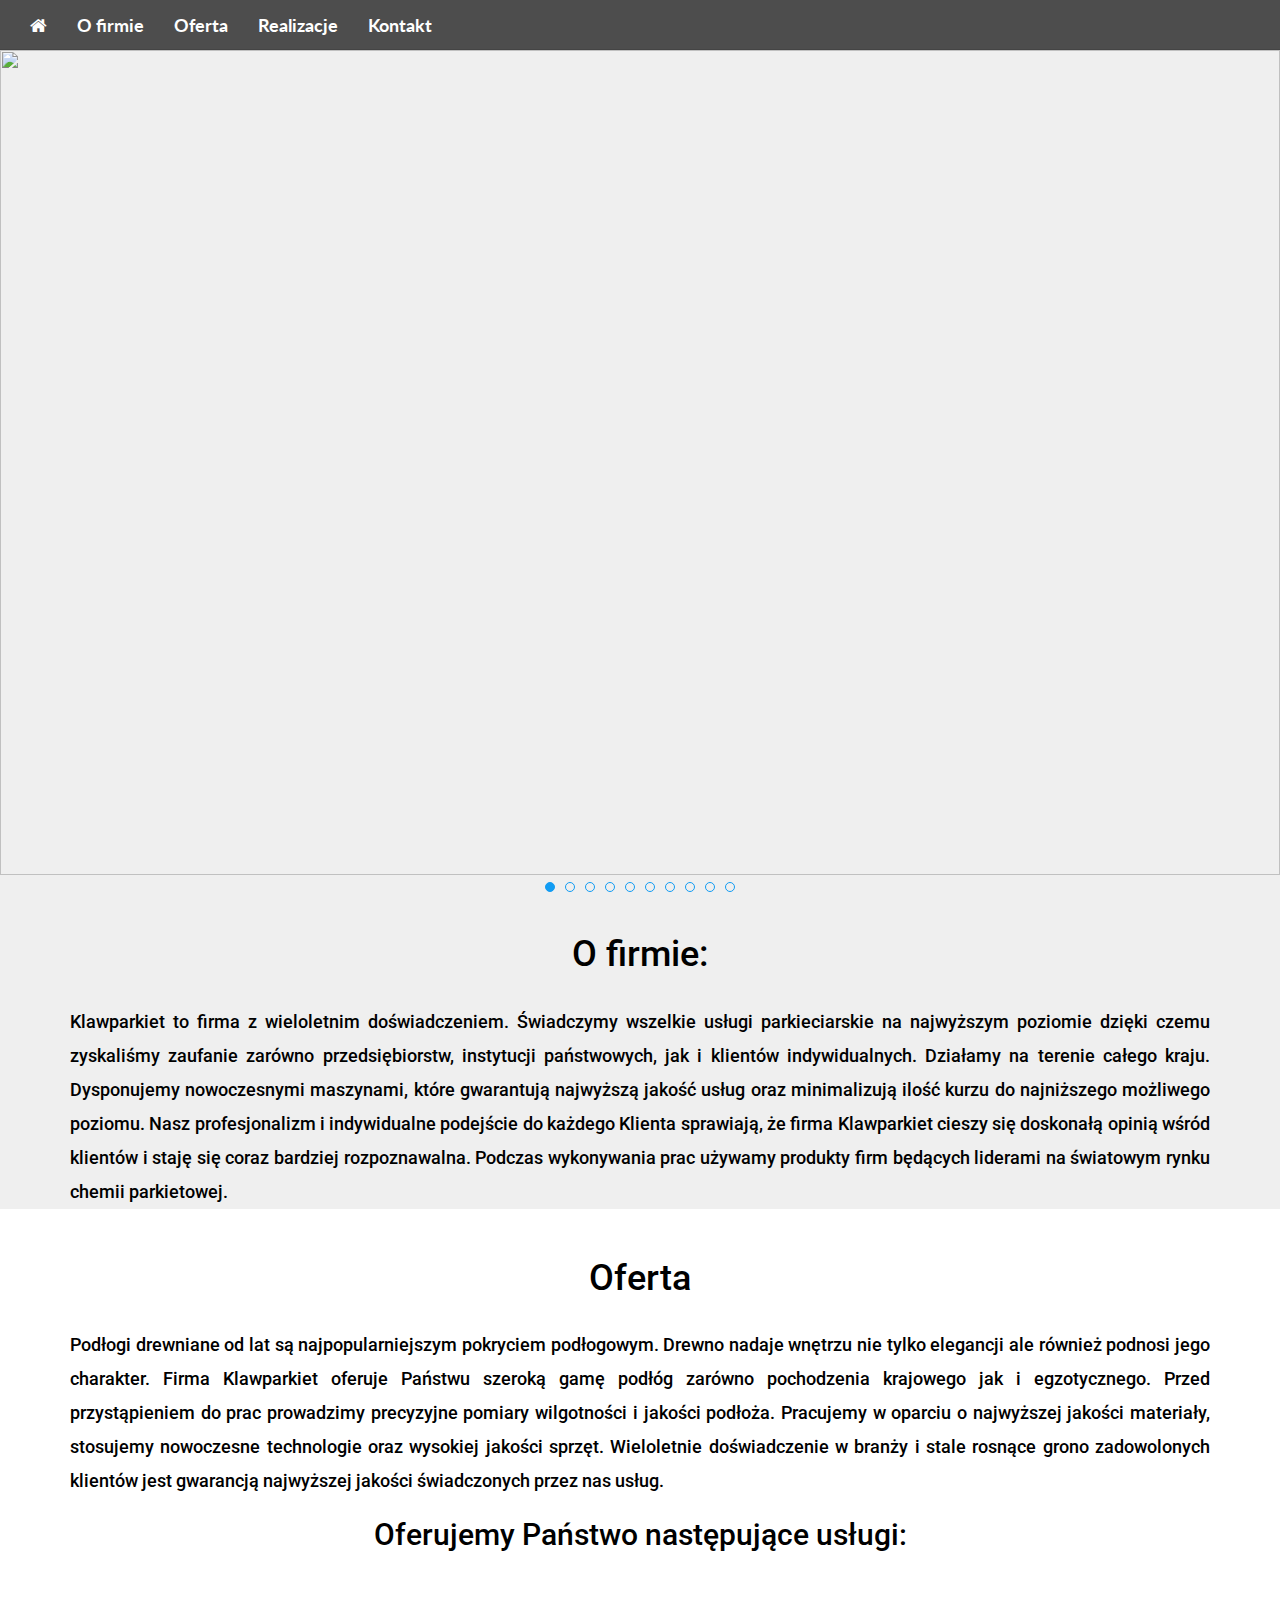
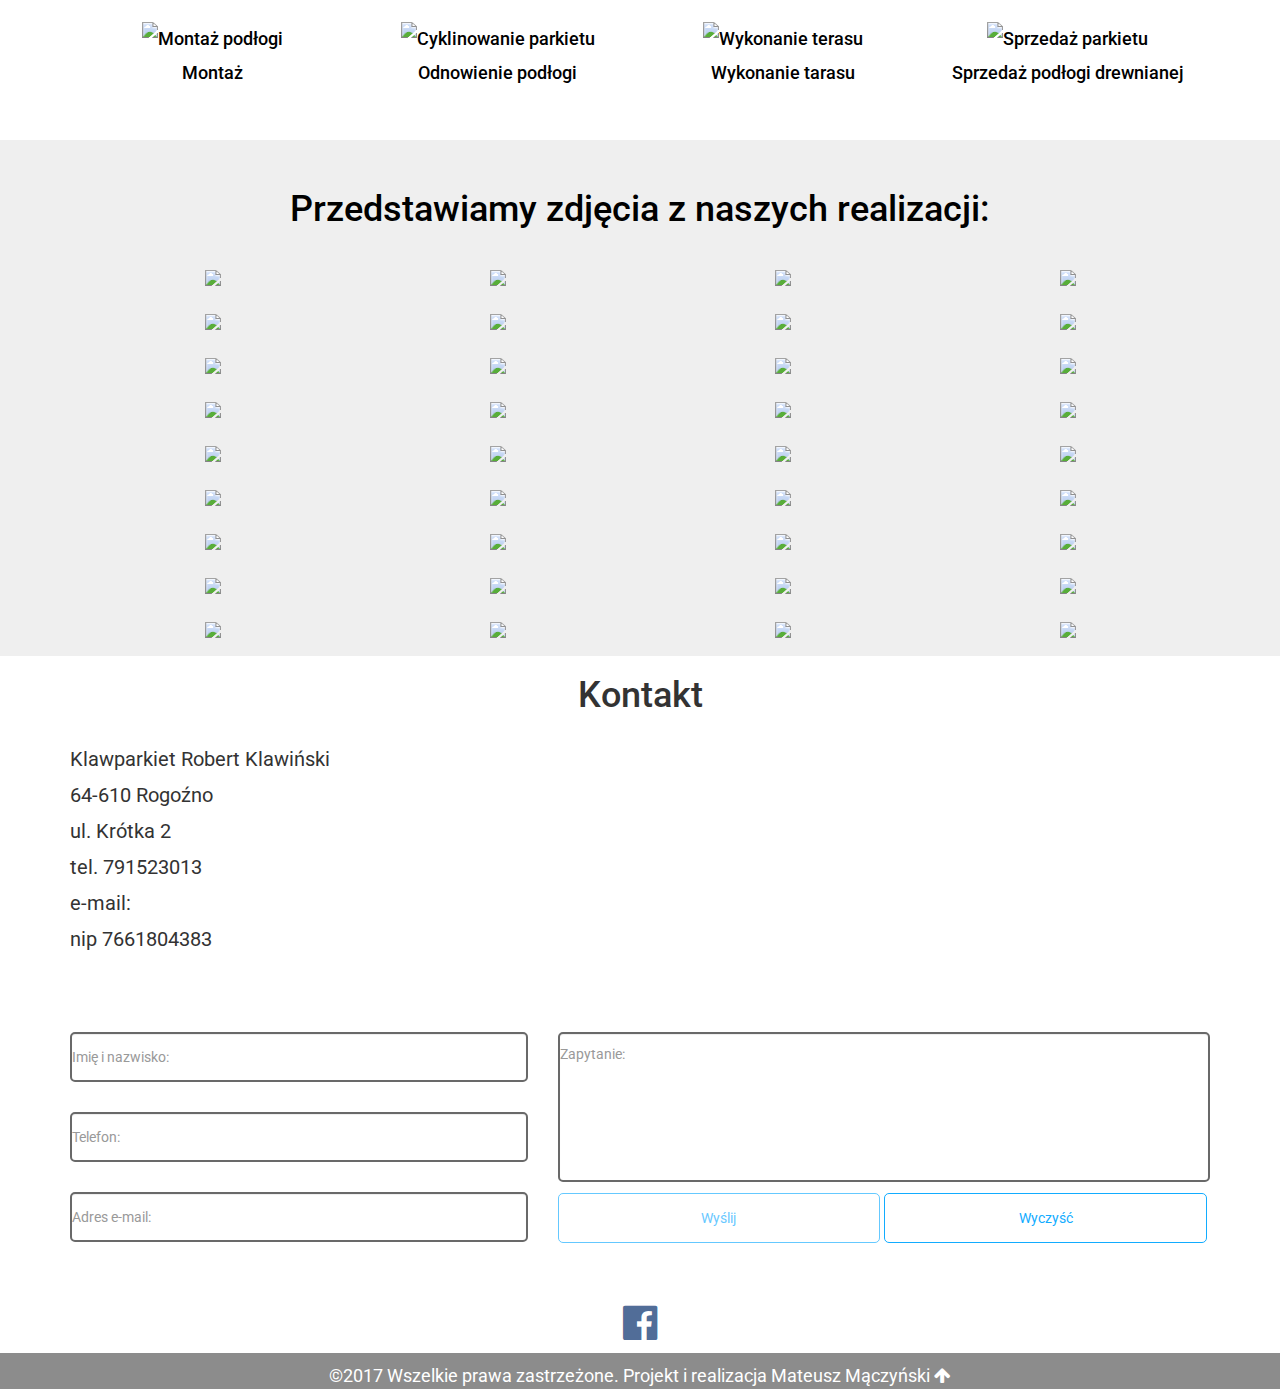
==== index.html @ 9ece013a "initial commit" ====
<!DOCTYPE html>
<html lang="pl" xmlns="http://www.w3.org/1999/html">
<head>
    <title>Firma Klawparkiet</title>
    <meta charset="UTF-8">
    <meta http-equiv="x-ua-compatible" content="IE=edge">
    <meta name="viewport" content="width=device-width, initial-scale=1">
    <meta name="description" content="Odnawianie parkietów - Robert Klawiński">
    <meta name="keywords" content="Klawparkiet Robert Klawiński, montaż parkietu, odnawianie parkietu, sprzedaż i montaż parkietu, wykonanie tarasu drewnianego">
    <!--[if lt IE 9]>
    <script src="https://oss.maxcdn.com/libs/html5shiv/3.7.0/html5shiv.js"></script>
    <script src="https://oss.maxcdn.com/libs/respond.js/1.4.2/respond.min.js"></script>
    <![endif]-->
    <link rel="stylesheet" href="css/reset.css">
    <link rel="stylesheet" href="css/bootstrap.min.css">
    <link rel="stylesheet" href="css/font-awesome.min.css">
    <link rel="stylesheet" href="css/animate.css">
    <link rel="stylesheet" href="css/jquery.bxslider.css">
    <link href="https://fonts.googleapis.com/css?family=Lato|Roboto" rel="stylesheet">
    <link rel="stylesheet" href="css/blueimp-gallery.min.css">
    <link rel="stylesheet" href="css/style.css">
</head>
<body>
<header class="header" id="header">
    <nav class="navbar navbar-default navbar-fixed-top">
        <div class="container-fluid">
            <div class="navbar-header">
                <button type="button" class="navbar-toggle collapsed" data-toggle="collapse" data-target="#klawparkiet-navbar-collapse" aria-expanded="false">
                    <span class="sr-only">Toggle navigation</span>
                    <span class="icon-bar"></span>
                    <span class="icon-bar"></span>
                    <span class="icon-bar"></span>
                </button>
                <div class="collapse navbar-collapse mainmenu" id="klawparkiet-navbar-collapse">
                    <ul class="nav navbar-nav navbar-right">
                        <li><a href="#home" class="nav-item"><i class="fa fa-home" aria-hidden="true"></i></a></li>
                        <li><a href="#about" class="nav-item">O firmie</a></li>
                        <li><a href="#offer" class="nav-item">Oferta</a></li>
                       <!--  <li class="dropdown">
                            <a href="#" class="dropdown-toggle " data-toggle="dropdown" aria-haspopup="true"> Oferta </a>
                            <ul class="dropdown-menu" >
                                <li><a href="#offer-image1" id="a-assemble">Montaż</a></li>
                                <li><a href="#offer-image2" id="a-renovate">Odnowienie podłogi</a></li>
                                <li><a href="#offer-image3" id="a-terrace">Wykonanie tarasu</a></li>
                                <li><a href="#offer-image4" id="a-sell">Sprzedaż podłogi drewnianej</a></li>
                            </ul>
                        </li> -->
                        <li><a href="#gallery-images" class="nav-item">Realizacje</a></li>
                        <li><a href="#contact" class="nav-item">Kontakt</a></li>
                    </ul>
                </div>
            </div>
        </div>
    </nav>
</header>

<section class="home" id="home">
    <div class="container-fluid">
        <div class="row">
            <ul class="bxslider bxslider-images">
                <div class="item">
                    <img src="images/lazienka.jpg" class="bxslider-images">
                </div>
                <div class="item">
                    <img src="images/biuro.jpg" class="bxslider-images">
                </div>
                <div class="item">
                    <img src="images/salon.jpg" class="bxslider-images">
                </div>
                <div class="item">
                    <img src="images/salon1.jpg" class="bxslider-images">
                </div>
                <div class="item">
                    <img src="images/salon2.jpg" class="bxslider-images">
                </div>
                <div class="item">
                    <img src="images/pokoj.jpg" class="bxslider-images">
                </div>
                <div class="item">
                    <img src="images/sypialnia.jpg" class="bxslider-images">
                </div>
                <div class="item">
                    <img src="images/zimowy-ogrod.jpg" class="bxslider-images">
                </div>
                <div class="item">
                    <img src="images/poddasze.jpg" class="bxslider-images">
                </div>
                <div class="item">
                    <img src="images/taras.jpg" class="bxslider-images">
                </div>
            </ul>
        </div>
    </div>
</section>

<section class="about" id="about">
    <div class="container">
        <div class="row">
            <div class="col-xs-12 description ">
                <h1> O firmie: </h1>
                <span>
                Klawparkiet to firma z wieloletnim doświadczeniem. Świadczymy wszelkie usługi parkieciarskie na najwyższym poziomie dzięki czemu zyskaliśmy zaufanie zarówno przedsiębiorstw,
                instytucji państwowych, jak i klientów indywidualnych. Działamy na terenie całego kraju. Dysponujemy nowoczesnymi maszynami, które gwarantują najwyższą jakość usług oraz minimalizują
                ilość kurzu do najniższego możliwego poziomu.
                Nasz profesjonalizm i indywidualne podejście do każdego Klienta sprawiają, że firma Klawparkiet cieszy się doskonałą opinią wśród klientów i staję się coraz bardziej rozpoznawalna.
                Podczas wykonywania prac używamy produkty firm będących liderami na światowym rynku chemii parkietowej.
                </span>
            </div>
        </div>
    </div>
</section>

<section class="offer" id="offer">
    <div class="container">
        <div class="row">
            <div class="col-xs-12 description">
                <h1>Oferta</h1>
                <span>
                 Podłogi drewniane od lat są najpopularniejszym  pokryciem podłogowym. Drewno nadaje wnętrzu nie tylko elegancji ale również podnosi jego charakter.
                 Firma Klawparkiet oferuje Państwu szeroką gamę podłóg zarówno pochodzenia krajowego jak i egzotycznego.
                 Przed przystąpieniem do prac prowadzimy precyzyjne pomiary wilgotności i jakości podłoża. Pracujemy w oparciu o najwyższej jakości materiały, stosujemy nowoczesne technologie oraz wysokiej jakości sprzęt.
                 Wieloletnie doświadczenie w branży i stale rosnące grono zadowolonych klientów jest gwarancją najwyższej jakości świadczonych przez nas usług.
                 <p><h2 id="offer-items"> Oferujemy Państwo następujące usługi: </h2> </p> </span>
                <div class="col-xs-12 col-sm-6 col-lg-3 img" id="offer-image1">
                  <img src="images/floorAssemble.jpg" alt="Montaż podłogi" class="offer-images">
                    <p>Montaż</p>
                </div>
                <div class="col-xs-12 col-sm-6 col-lg-3 img" id="offer-image2">
                    <img src="images/floorRenovate.jpg" alt="Cyklinowanie parkietu"  class="offer-images">
                    <p>Odnowienie podłogi</p>
                </div>
                <div class="col-xs-12 col-sm-6 col-lg-3 img" id="offer-image3" >
                    <img src="images/wooden%20terrace.jpg" alt="Wykonanie terasu" class="offer-images">
                    <p>Wykonanie tarasu</p>
                </div>
                <div class="col-xs-12 col-sm-6 col-lg-3 img" id="offer-image4">
                    <img src="images/floorsSell.jpg" alt="Sprzedaż parkietu" class="offer-images">
                    <p>Sprzedaż podłogi drewnianej</p>
                </div>
                <div class="col-xs-12 offer-description" id="assemble-description">
                    <h2>Montaż</h2>
                    <p>Nasza firma wykonuje montaż podłóg drewnianych na terenie całego kraju. Obsługujemy klientów indywidualnych, firmy oraz instytucje państwowe.
                     Piękna oraz trwała podłoga to nie tylko wysokiej jakości materiały. To także profesjonalny montaż, wykonany przez wykwalifikowany zespół oraz detale,
                     które w przypadku podłóg naturalnych stanowią bazę pięknych wnętrz. </p>
                    <p>Montaż każdej podłogi to zawsze poznanie jej podłoża. Rodzaj drewna musi być więc zgodny z przeznaczeniem pomieszczeń oraz z planowanym sposobem jego eksploatacji.
                     Musimy pamiętać, że drewno ma swoja mechaniczna właściwość którą jest zdolność przeciwstawiania się działaniu sił zewnętrznych. Mogą mieć one charakter statyczny lub dynamiczny.
                     Właściwości mechaniczne surowca są zawsze uwarunkowane wilgotnością, gęstością oraz pierwotnymi wadami drewna.</p>
                        Podstawowymi właściwościami mechanicznymi drewna, które znajdują swoje zastopowanie w praktyce są:
                        <ul class="offer-ul">
                            <li>Ściskanie</li>
                            <li>Zgniatanie</li>
                            <li>Zmęczenie</li>
                            <li>Łupliwość</li>
                            <li>Twardość</li>
                            <li>Ścieralność</li>
                        </ul>
                        Największą wytrzymałość możemy znaleźć wzdłuż włókien.
                        Twardość drewna jest to opór jaki stawia materiał ciałom wciskanym w jego powierzchnię. Jest ona zależna od oporu, jaki wywieramy na jego powierzchnie i zależy w dużym stopniu
                        od rodzaju przekroju. Przy wyborze drewna należy uwzględnić także jego rodzaj.
                        <p> Należy zauważyć, że każdy rodzaj drewna zarówno drewno liściaste, iglaste jak i egzotyczne charakteryzuje inna trwałość:
                        <ol>
                            <li>a) bardzo miękkie: osika, topola, wierzba, świerk, jodła.</li>
                            <li>b) miękkie: brzoza, olcha, jawor, lipa, sosna, modrzew, daglezja.</li>
                            <li>c) średnio twarde: wiąz, orzech.</li>
                            <li>d) twarde: dąb szypułkowy, jesion, grusza, jabłoń.</li>
                            <li>e) bardzo twarde: buk, grab, dąb bezszypułkowy.</li>
                        </ol>
                        W zależności od rodzaju drewna stosuje się inne zabezpieczenie.
                        <ol>
                            <li>a) Dla drzew liściastych: elastyczne lakiery – poliuretanowe, uretanowe lub uretanowo-alkidowei, które nie będą tworzyły pęknięć podczas pracy drewna.</li>
                            <li>b) Dla drzew iglastych zalecane są lakiery alkidowe, uretanowe i uretanowo-alkidowe.</li>
                            <li>c) Dla drzew egzotycznych stosuje się najpierw preparaty neutralizujące olejki eteryczne, a następnie dowolny lakier.</li>
                        </ol>
                    Koszt montażu parkietu/desek jest zależny od ilości metrów, od stopnia trudności prac: ściana, sufit, skosy, łuki itp.
                    Cena wynosi od 55 do 85zł za 1 m2. W celu poznania szczegółów zapraszamy do kontaktu z nami.</p>
                   <small>
                       <div class="legalArticle">
                       Przedstawiona tu oferta cenowa ma charakter informacyjny i nie stanowi oferty handlowej w rozumieniu Art.66 par.1 Kodeksu Cywilnego.
                       Ceny w złotówkach nie zawierają podatku VAT, który zostanie naliczony przy sprzedaży/usłudze.
                       </div>
                   </small>
                    <div class="hideElement"><a href="#offer-items"> Ukryj </a></div>
                </div>
                <div class="col-xs-12 offer-description" id="renovate-description">
                    <h2> Odnawianie </h2>
                    <p>Nasza firma oferuje również odnawianie zniszczonych podłóg drewnianych.</p>
                    Wykonujemy usługi takie jak:
                    <ul class="offer-ul">
                        <li>cyklinowanie bezpyłowe parkietu oraz podłóg drewnianych</li>
                        <li>olejowanie</li>
                        <li> woskowanie</li>
                        <li> lakierowanie</li>
                    </ul>
                    Koszt renowacji podłóg już istniejących, starych, zniszczonych to kwota ryczałtowo od 65 do 75zł za 1 m2.
                    Kwoty są zależne od zużycia i zniszczenia podłogi oraz od chemii, którą będzie wykańczana ostateczne, lakier chemiczny wodny lub olej.
                    W celu poznania szczegółów zapraszamy do kontaktu z nami.
                    <small>
                        <div class="legalArticle">
                            Przedstawiona tu oferta cenowa ma charakter informacyjny i nie stanowi oferty handlowej w rozumieniu Art.66 par.1 Kodeksu Cywilnego.
                            Ceny w złotówkach nie zawierają podatku VAT, który zostanie naliczony przy sprzedaży/usłudze.
                        </div>
                    </small>
                    <div class="hideElement"><a href="#offer-items"> Ukryj </a></div>
                </div>

                <div class="col-xs-12 offer-description" id="terrace-description">
                    <h2>Budowa tarasów drewnianych i kompozytowych</h2>
                    <p>Od kilku lat poszerzyliśmy naszą ofertę o wykonywanie drewnianych i kompozytowych tarasów
                    Największym powodzeniem cieszą się tarasy z drewna egzotycznego, rodzimego modrzewia i z kompozytu.
                    Tarasy drewniane zapewniają piękny wygląd oraz nadają niesamowity klimat.</p>
                    <p>Po zdecydowaniu się na drewniany taras musimy wybrać odpowiedni rodzaj drewna do jego budowy. Do wyboru mamy tańsze i mniej trwałe gatunki oraz droższe,które zapewnią nam spokójna długie lata.
                    Najbardziej wytrzymałym rodzajem drewna jest tzw. egzotyk ale niestety nie należy on do najtańszych. Mniej wytrzymałe ale za to zdecydowanie tańsze gatunki i nadające się
                        również na taras są:
                        sosna, świerk skandynawski i modrzew europejski.</p>
                    <p>Do budowy można także wykorzystać deski kompozytowe, które mają liczne zalety. Stanowią one połączenie dwóch materiałów - drewna  i tworzywa sztucznego, czerpiąc z
                        każdego najlepsze właściwości.
                        Wykorzystanie sztucznych materiałów przyczynia się do tego, że produkt jest bardzo wytrzymały. Kompozyt wygląda, a także zachowuje się jak drewno.
                        Posiada najlepsze cechy drewna, a przy  tym równocześnie eliminuje jego wady.</p>

                    Koszt tarasu drewnianego oscyluje od 350 do 500zł za 1 m2 - w kwocie są deski najczęściej jednej długości zależnie od potrzeb danego tarasu, szerokość i grubość to 120-145 x 20-25,
                    gatunki drewna  praktycznie prawie z każdego miejsca świata (egzotyczne są one bardziej wytrzymałe od europejskich rodzimych).
                    W celu poznania szczegółów zapraszamy do kontaktu z nami.
                    <small>
                        <div class="legalArticle">
                            Przedstawiona tu oferta cenowa ma charakter informacyjny i nie stanowi oferty handlowej w rozumieniu Art.66 par.1 Kodeksu Cywilnego.
                            Ceny w złotówkach nie zawierają podatku VAT, który zostanie naliczony przy sprzedaży/usłudze.
                        </div>
                        Podane wymiary są w milimetrach (mm).
                    </small>
                    <div class="hideElement"><a href="#offer-items"> Ukryj </a></div>
                </div>
                <div class="col-xs-12 offer-description" id="sell-description">

                    <h2>Sprzedaż podłogi drewnianej</h2>
                    <p>Nasza firma działa kompleksowo dlatego poza montażem, odnawianiem podłóg i schodów oraz wykonywaniem tarasów, zajmujemy się także sprzedażą i fachowym doradztwem w zakresie parkietów.</p>

                    <p>W naszej ofercie znajdą Państwo pełną gama parkietów oraz listew przypodłogowych z litego drewna. Współpracujemy wyłącznie z uznanymi producentami krajowymi i zagranicznymi co zapewnia
                    najwyższą jakość oferowanych przez nas produktów. Dzięki naszej wieloletniej współpracy z producentami możemy Państwu zapewnić atrakcyjne ceny, które będą niższe niż przy samodzielnym zakupie.
                        W celu poznania szczegółów zapraszamy do kontaktu.</p>


                        <h3>Nasza oferta podłóg drewnianych:</h3>
                        <h4> Parkiet</h4>
                        Najbardziej popularna, tradycyjna podłoga wykonana z różnych gatunków drewna:
                         <ul class="offer-ul">
                             <li>a)	Liściastego: dąb, jesion, klon, buk, wiąz, brzoza, jawor itp.</li>
                             <li>b)	Iglastego: sosna, świerk.</li>
                             <li>c)	Egzotycznego</li>
                         </ul>
                        Podłogi parkietowe charakteryzują się bardzo dobrymi właściwościami termoizolacyjnymi oraz akustycznymi. Wymiary klapek wynoszą od około 200 do 450 mm długości,
                        od 30 do 100 mm szerokości oraz od około 13 – 22 mm grubości. Klapki łączone są ze sobą na wpust i pióro, zazwyczaj klejone do podłoża. Dodatkowym atutem parkietu
                        jest możliwość układania rozmaitych wzorów. Podłogęwyłożoną parkietem,charakteryzuje wysoka trwałość. Przy zachowaniu odpowiedniej grubości, w razie potrzeby można
                        ją wielokrotnie odnawiać. W ostatnim czasie bardzo popularne staje się dekorowanie parkietem także ścian.
                        Inna odmianą tej podłogi jest parkiet lamelowy, charakteryzujący się brakiem piór i wpustu. Z tego powodu przed montażem wymagane jest zachowanie równegopodłoża.
                        Lamparkiet stosowany jest często w zestawieniu z ogrzewaniem podłogowym.
                        <h4>Mozaika</h4>
                        Obok parkietu stanowi drugi co do popularności typ podłogi drewnianej. Mozaikę wykonuj się z lameli, czyli małych listewek o grubości od ok.8-14 mm. W odróżnieniu od tradycyjnego parkietu, ma gładkie krawędzie bez piór i wpustu. Wzory mozaiki układane są automatycznie podczas samej już produkcji, przez co nie ma potrzeby komponowania deski z drobnych części. Listewki łączonesą przy pomocy siatki i  stanowią kwadratowa strukturę,gotowa do montażu. Lamele montuje się do betonowej posadzki przy użyciu kleju. W sprzedaży znajdziemy także mozaiki parkietowe, produkowane w oparciu o klapki parkietowe o grubości 20mm oraz przemysłowe o grubości 22mm, w zależności od miejsca ich zastosowania.
                        <h4>Panele drewniane</h4>
                        Deski składające się z dwu – lub trójwarstwowego naturalnego parkietu, w formie gotowych elementów w kształcie desek. Elementy klejone są z kilku prostopadle ułożonych do
                        siebie warstw drewna,w skład którego wchodzi: drewno szlachetne, deszczułka oraz spodnia warstwa - łuszczka. Taki układ to gwarancja równomiernego rozkładu naprężeń
                        i zapobieganie wypaczaniu drewna w zależności od temperatury i wilgotności. Panele mogą być zabezpieczone już na samym etapie produkcji.
                        <h4>Deski</h4>
                        To podłoga z tzw. dyli, w większości wykonana z drzewa iglastego (sosny, świerku), a także coraz częściej popularnego na runku parkieciarskim drewna egzotycznego oraz bambusa.
                        Deski z litego drewna mają grubość 9-35mm , szerokość 15-200mm oraz długość od 200-5000mm. Elementy łączonesą ze sobą przy pomocy piór i wpustów, a następnie mocowane za pomocą kleju.
                        Przy zastosowaniu podłogi bambusowej, może być ona wykończona olejem, lakierem lub pozostawiona w surowym, naturalnym stanie. Bambus po kilku latach można odnowić i przeszlifować.
                        W ostatnich latach prócz dobrze znanych i chętnie stosowanych gatunków drzew jak dąb czy jesion, nowy trend wyznaczają podłogi z bogatą ofertą drzew egzotycznych takich jak: mutenye,
                        sucupira, jatoba, merbau. Są one bardzo twarde i odporne na uszkodzenia, a ich ścieralność jest znacznie wyższa niż dębu czy jesionu. W pomieszczeniach charakteryzujących się
                        dużą wilgotnością np. w łazienkach, można zastosować gatunki drzew oleistych np. teak czy lapacho,  pochodzących z dalekich krajów.
                        Wszystkim naszym klientom zawsze sugerujemy, by decydując się na określony gatunek drewna, zawsze brali pod uwagę warunki oraz eksploatację wymarzonej podłogi.
                        W miejscach częściej użytkowanych  sprawdzi się twardsze drewno, które zapewni podłodze długą odporność na uszkodzenia i wgniecenia, a Państwu pozwoli cieszyć się przez lata piękną
                        i trwałą podłogą.

                        <p>Koszt podłogi dębowej deski wynosi od 250 do 350zł za 1m2.
                        W cenie jest deska (120 - 160 x 22 x 500 - 2200) chemia do montażu i polakierowania gotowej podłogi już wyszlifowanej w trakcie prac.
                        W celu poznania szczegółów zapraszamy do kontaktu z nami.</p>
                        <p>Koszt podłogi dębowej parkietu wynosi od 200 do 250zł za 1m2. W tym jest parkiet zależnie od klasy i wielkości ( 70 x 22 x 250 - 500) + chemia do
                        przyklejania i polakierowania bądź olejowania + praca ( montaż, szlif, lakierowanie).</p>

                        <small>
                            <div class="legalArticle">
                                Przedstawiona tu oferta cenowa ma charakter informacyjny i nie stanowi oferty handlowej w rozumieniu Art.66 par.1 Kodeksu Cywilnego.
                                Ceny w złotówkach nie zawierają podatku VAT, który zostanie naliczony przy sprzedaży/usłudze.
                            </div>
                            Podane wymiary są w milimetrach (mm).
                        </small>
                        <div class="hideElement"><a href="#offer-items"> Ukryj </a></div>
                </div>
            </div>
        </div>
    </div>
</section>

<section class="gallery" id="gallery-images">
    <div class="container">
        <div class="row">
            <div class="col-xs-12 description">
                <h1> Przedstawiamy zdjęcia z naszych realizacji:</h1>
                <div id="blueimp-gallery" class="blueimp-gallery blueimp-gallery-controls">
                    <div class="slides"></div>
                    <h3 class="title"></h3>
                    <a class="prev">‹</a>
                    <a class="next">›</a>
                    <a class="close">×</a>
                    <a class="play-pause"></a>
                    <ol class="indicator"></ol>
                </div>
                <div id="links">
                    <div class="col-xs-12 col-sm-6 col-md-4 col-lg-3">
                        <a href="images/PODŁOGA-17.jpg">
                            <img src="images/PODŁOGA-17s.jpg">
                        </a>
                    </div>
                    <div class="col-xs-12 col-sm-6 col-md-4 col-lg-3">
                        <a href="images/PODŁOGA-18.jpg">
                            <img src="images/PODŁOGA-18s.jpg">
                        </a>
                    </div>
                    <div class="col-xs-12 col-sm-6 col-md-4 col-lg-3">
                        <a href="images/PODŁOGA-5.jpg" >
                            <img src="images/PODŁOGA-5s.jpg">
                        </a>
                    </div>
                    <div class="col-xs-12 col-sm-6 col-md-4 col-lg-3">
                        <a href="images/PODŁOGA-8.jpg">
                            <img src="images/PODŁOGA-8s.jpg">
                        </a>
                    </div>
                    <div class="col-xs-12 col-sm-6 col-md-4 col-lg-3">
                        <a href="images/PODŁOGA-6.jpg">
                            <img src="images/PODŁOGA-6s.jpg">
                        </a>
                    </div>

                    <div class="col-xs-12 col-sm-6 col-md-4 col-lg-3">
                        <a href="images/ŁAZIENKA-2.jpg">
                            <img src="images/ŁAZIENKA-2s.jpg">
                        </a>
                    </div>
                    <div class="col-xs-12 col-sm-6 col-md-4 col-lg-3">
                        <a href="images/ŁAZIENKA-3.jpg">
                            <img src="images/ŁAZIENKA-3s.jpg">
                        </a>
                    </div>
                    <div class="col-xs-12 col-sm-6 col-md-4 col-lg-3">
                        <a href="images/ŁAZIENKA-1.jpg">
                            <img src="images/ŁAZIENKA-1s.jpg">
                        </a>
                    </div>
                    <div class="col-xs-12 col-sm-6 col-md-4 col-lg-3">
                        <a href="images/ŁAZIENKA-4.jpg">
                            <img src="images/ŁAZIENKA-4s.jpg">
                        </a>
                    </div>

                    <div class="col-xs-12 col-sm-6 col-md-4 col-lg-3">
                        <a href="images/ŚCIANY.jpg">
                            <img src="images/ŚCIANYs.jpg">
                        </a>
                    </div>
                    <div class="col-xs-12 col-sm-6 col-md-4 col-lg-3">
                        <a href="images/PODŁOGA-21.jpg">
                            <img src="images/PODŁOGA-21s.jpg">
                        </a>
                    </div>
                    <div class="col-xs-12 col-sm-6 col-md-4 col-lg-3">
                        <a href="images/PODŁOGA-20.jpg">
                            <img src="images/PODŁOGA-20s.jpg">
                        </a>
                    </div>

                    <div class="col-xs-12 col-sm-6 col-md-4 col-lg-3">
                        <a href="images/PODŁOGA-23.jpg">
                            <img src="images/PODŁOGA-23s.jpg">
                        </a>
                    </div>
                    <div class="col-xs-12 col-sm-6 col-md-4 col-lg-3">
                        <a href="images/PODŁOGA-9.jpg">
                            <img src="images/PODŁOGA-9s.jpg">
                        </a>
                    </div>
                    <div class="col-xs-12 col-sm-6 col-md-4 col-lg-3">
                        <a href="images/TARAS-1.jpg">
                            <img src="images/TARAS-1s.jpg">
                        </a>
                    </div>
                    <div class="col-xs-12 col-sm-6 col-md-4 col-lg-3">
                        <a href="images/TARAS-2.jpg">
                            <img src="images/TARAS-2s.jpg">
                        </a>
                    </div>


                    <div class="col-xs-12 col-sm-6 col-md-4 col-lg-3">
                        <a href="images/SCHODY-1.jpg">
                            <img src="images/SCHODY-1s.jpg">
                        </a>
                    </div>
                    <div class="col-xs-12 col-sm-6 col-md-4 col-lg-3">
                        <a href="images/SCHODY-2.jpg">
                            <img src="images/SCHODY-2s.jpg">
                        </a>
                    </div>
                    <div class="col-xs-12 col-sm-6 col-md-4 col-lg-3">
                        <a href="images/SCHODY-3.jpg">
                            <img src="images/SCHODY-3s.jpg">
                        </a>
                    </div>
                    <div class="col-xs-12 col-sm-6 col-md-4 col-lg-3">
                        <a href="images/SCHODY-4.jpg">
                            <img src="images/SCHODY-4s.jpg">
                        </a>
                    </div>
                    <div class="col-xs-12 col-sm-6 col-md-4 col-lg-3">
                        <a href="images/BALKON-1.jpg">
                            <img src="images/BALKON-1s.jpg">
                        </a>
                    </div>
                    <div class="col-xs-12 col-sm-6 col-md-4 col-lg-3">
                        <a href="images/PODŁOGA-13.jpg">
                            <img src="images/PODŁOGA-13s.jpg">
                        </a>
                    </div>
                    <div class="col-xs-12 col-sm-6 col-md-4 col-lg-3">
                        <a href="images/PODŁOGA-2.jpg">
                            <img src="images/PODŁOGA-2s.jpg">
                        </a>
                    </div>
                    <div class="col-xs-12 col-sm-6 col-md-4 col-lg-3">
                        <a href="images/PODŁOGA-14.jpg">
                            <img src="images/PODŁOGA-14s.jpg">
                        </a>
                    </div>
                    <div class="col-xs-12 col-sm-6 col-md-4 col-lg-3">
                        <a href="images/PODŁOGA-16.jpg">
                            <img src="images/PODŁOGA-16s.jpg">
                        </a>
                    </div>
                    <div class="col-xs-12 col-sm-6 col-md-4 col-lg-3">
                        <a href="images/PODŁOGA-15.jpg">
                            <img src="images/PODŁOGA-15s.jpg">
                        </a>
                    </div>
                    <div class="col-xs-12 col-sm-6 col-md-4 col-lg-3">
                        <a href="images/PODŁOGA-1.jpg">
                            <img src="images/PODŁOGA-1s.jpg">
                        </a>
                    </div>
                    <div class="col-xs-12 col-sm-6 col-md-4 col-lg-3">
                        <a href="images/PODŁOGA-10.jpg">
                            <img src="images/PODŁOGA-10s.jpg">
                        </a>
                    </div>

                    <div class="col-xs-12 col-sm-6 col-md-4 col-lg-3">
                        <a href="images/PODŁOGA-11.jpg">
                            <img src="images/PODŁOGA-11s.jpg">
                        </a>
                    </div>
                    <div class="col-xs-12 col-sm-6 col-md-4 col-lg-3">
                        <a href="images/PODŁOGA-19.jpg">
                            <img src="images/PODŁOGA-19s.jpg">
                        </a>
                    </div>
                    <div class="col-xs-12 col-sm-6 col-md-4 col-lg-3">
                        <a href="images/PODŁOGA-24.jpg">
                            <img src="images/PODŁOGA-24s.jpg">
                        </a>
                    </div>
                    <div class="col-xs-12 col-sm-6 col-md-4 col-lg-3">
                        <a href="images/PODŁOGA-22.jpg">
                            <img src="images/PODŁOGA-22s.jpg">
                        </a>
                    </div>
                    <div class="col-xs-12 col-sm-6 col-md-4 col-lg-3">
                        <a href="images/PODŁOGA-7.jpg">
                            <img src="images/PODŁOGA-7s.jpg">
                        </a>
                    </div>
                    <div class="col-xs-12 col-sm-6 col-md-4 col-lg-3">
                        <a href="images/PODŁOGA-3.jpg">
                            <img src="images/PODŁOGA-3s.jpg">
                        </a>
                    </div>
                    <div class="col-xs-12 col-sm-6 col-md-4 col-lg-3">
                        <a href="images/PODŁOGA-4.jpg">
                            <img src="images/PODŁOGA-4s.jpg">
                        </a>
                    </div>
                    <div class="col-xs-12 col-sm-6 col-md-4 col-lg-3 ">
                        <a href="images/PODŁOGA-12.jpg" >
                            <img src="images/PODŁOGA-12s.jpg">
                        </a>
                    </div>
                </div>
            </div>
        </div>
    </div>
</section>

<section class="contact" id="contact">
            <div class="container">
                <div class="row">
                        <h1> Kontakt </h1>
                    <div class="col-lg-5 col-xs-12  text-left contact-address">
                        <p> Klawparkiet Robert Klawiński </p>
                        <p> 64-610 Rogoźno </p>
                        <p> ul. Krótka 2 </p>
                        <p>tel. 791523013</p>
                        <p>e-mail: </p>
                        <p>nip 7661804383</p>
                    </div>
                    <div class="col-lg-7 col-xs-12 map-medium">
                        <iframe src="https://www.google.com/maps/embed?pb=!1m18!1m12!1m3!1d309599.01229149284!2d17.95255929571271!3d52.68269150105195!2m3!1f0!2f0!3f0!3m2!1i1024!2i768!4f13.1!3m3!1m2!1s0x470473de7529117d%3A0x437b50c20b015315!2zS3LDs3RrYSAy!5e0!3m2!1spl!2sus!4v1489177766407" width="100%" height="250" frameborder="0" style="border:0" allowfullscreen></iframe>
                    </div>
                    <div class="col-lg-7 col-xs-12 map-small">
                        <iframe src="https://www.google.com/maps/embed?pb=!1m18!1m12!1m3!1d309599.01229149284!2d17.95255929571271!3d52.68269150105195!2m3!1f0!2f0!3f0!3m2!1i1024!2i768!4f13.1!3m3!1m2!1s0x470473de7529117d%3A0x437b50c20b015315!2zS3LDs3RrYSAy!5e0!3m2!1spl!2sus!4v1489177766407" width="100%" height="200" frameborder="0" style="border:0" allowfullscreen></iframe>
                    </div>
                </div>
                <div class="row">
                    <form method="post" action="form.php" name="contactForm">
                        <div class="col-lg-5 col-xs-12">
                            <input type="text"  class="form-control" id="name" name="name" placeholder="Imię i nazwisko:" value="" maxlength="81" >
                            <input type="text"  class="form-control" id="numberPhone" name="numberPhone" placeholder="Telefon:" value="" maxlength="13" >
                            <input type="text" class="form-control" id="email" name="email" placeholder="Adres e-mail:" value="" maxlength="100">
                        </div>
                        <div class="col-lg-7 col-xs-12">
                            <textarea class="form-control" id="message" name="message" rows="10" cols="6" placeholder="Zapytanie:" value="" maxlength="1000" ></textarea>
                            <button type="submit" class="btn btn-default" id="submit" name="submit" disabled="disabled">Wyślij </button>
                            <button type="reset" class="btn btn-default" >Wyczyść</button>
                            <span id="tip">Przed wysłaniem musisz najpierw poprawnie wypełnić wszystkie pola formularza</span>
                        </div>
                    </form>
                    <div class="col-xs-12 errors">
                        <ul id="errorsLists"> </ul>
                    </div>
                    <div class="col-xs-12 icons-social">
                       <a href="https://www.facebook.com/" target="_blank" title="facebook-Klawparkiet"> <i class="fa fa-facebook-official" aria-hidden="true"></i> </a>
                    </div>
                </div>
            </div>
</section>
<div class="container-fluid">
    <div class="row footer">
        <div class="col-xs-12 text-center">
            <div id="copyright" class="copyright">
                ©2017 Wszelkie prawa zastrzeżone. Projekt i realizacja Mateusz Mączyński
                    <a href="#home" id="scroll-to-top"> <i class="fa fa-arrow-up" aria-hidden="true"></i></a>
            </div>
        </div>
    </div>
</div>
<script src="js/jquery.js"></script>
<script src="js/bootstrap.min.js"></script>
<script src="js/jquery.bxslider.min.js"></script>
<script src="js/blueimp-gallery.min.js"></script>
<script src="js/script.js"></script>
</body>
</html>
---- css/blueimp-gallery.min.css ----
@charset "UTF-8";.blueimp-gallery,.blueimp-gallery>.slides>.slide>.slide-content{position:absolute;top:0;right:0;bottom:0;left:0;-moz-backface-visibility:hidden}.blueimp-gallery>.slides>.slide>.slide-content{margin:auto;width:auto;height:auto;max-width:100%;max-height:100%;opacity:1}.blueimp-gallery{position:fixed;z-index:999999;overflow:hidden;background:#000;background:rgba(0,0,0,.9);opacity:0;display:none;direction:ltr;-ms-touch-action:none;touch-action:none}.blueimp-gallery-carousel{position:relative;z-index:auto;margin:1em auto;padding-bottom:56.25%;box-shadow:0 0 10px #000;-ms-touch-action:pan-y;touch-action:pan-y}.blueimp-gallery-display{display:block;opacity:1}.blueimp-gallery>.slides{position:relative;height:100%;overflow:hidden}.blueimp-gallery-carousel>.slides{position:absolute}.blueimp-gallery>.slides>.slide{position:relative;float:left;height:100%;text-align:center;-webkit-transition-timing-function:cubic-bezier(.645,.045,.355,1);-moz-transition-timing-function:cubic-bezier(.645,.045,.355,1);-ms-transition-timing-function:cubic-bezier(.645,.045,.355,1);-o-transition-timing-function:cubic-bezier(.645,.045,.355,1);transition-timing-function:cubic-bezier(.645,.045,.355,1)}.blueimp-gallery,.blueimp-gallery>.slides>.slide>.slide-content{-webkit-transition:opacity .2s linear;-moz-transition:opacity .2s linear;-ms-transition:opacity .2s linear;-o-transition:opacity .2s linear;transition:opacity .2s linear}.blueimp-gallery>.slides>.slide-loading{background:url(../img/loading.gif) center no-repeat;background-size:64px 64px}.blueimp-gallery>.slides>.slide-loading>.slide-content{opacity:0}.blueimp-gallery>.slides>.slide-error{background:url(../img/error.png) center no-repeat}.blueimp-gallery>.slides>.slide-error>.slide-content{display:none}.blueimp-gallery>.next,.blueimp-gallery>.prev{position:absolute;top:50%;left:15px;width:40px;height:40px;margin-top:-23px;font-family:"Helvetica Neue",Helvetica,Arial,sans-serif;font-size:60px;font-weight:100;line-height:30px;color:#fff;text-decoration:none;text-shadow:0 0 2px #000;text-align:center;background:#222;background:rgba(0,0,0,.5);-webkit-box-sizing:content-box;-moz-box-sizing:content-box;box-sizing:content-box;border:3px solid #fff;-webkit-border-radius:23px;-moz-border-radius:23px;border-radius:23px;opacity:.5;cursor:pointer;display:none}.blueimp-gallery>.next{left:auto;right:15px}.blueimp-gallery>.close,.blueimp-gallery>.title{position:absolute;top:15px;left:15px;margin:0 40px 0 0;font-size:20px;line-height:30px;color:#fff;text-shadow:0 0 2px #000;opacity:.8;display:none}.blueimp-gallery>.close{padding:15px;right:15px;left:auto;margin:-15px;font-size:30px;text-decoration:none;cursor:pointer}.blueimp-gallery>.play-pause{position:absolute;right:15px;bottom:15px;width:15px;height:15px;background:url(../img/play-pause.png) no-repeat;cursor:pointer;opacity:.5;display:none}.blueimp-gallery-playing>.play-pause{background-position:-15px 0}.blueimp-gallery>.close:hover,.blueimp-gallery>.next:hover,.blueimp-gallery>.play-pause:hover,.blueimp-gallery>.prev:hover,.blueimp-gallery>.title:hover{color:#fff;opacity:1}.blueimp-gallery-controls>.close,.blueimp-gallery-controls>.next,.blueimp-gallery-controls>.play-pause,.blueimp-gallery-controls>.prev,.blueimp-gallery-controls>.title{display:block;-webkit-transform:translateZ(0);-moz-transform:translateZ(0);-ms-transform:translateZ(0);-o-transform:translateZ(0);transform:translateZ(0)}.blueimp-gallery-left>.prev,.blueimp-gallery-right>.next,.blueimp-gallery-single>.next,.blueimp-gallery-single>.play-pause,.blueimp-gallery-single>.prev{display:none}.blueimp-gallery>.close,.blueimp-gallery>.next,.blueimp-gallery>.play-pause,.blueimp-gallery>.prev,.blueimp-gallery>.slides>.slide>.slide-content{-webkit-user-select:none;-khtml-user-select:none;-moz-user-select:none;-ms-user-select:none;user-select:none}body:last-child .blueimp-gallery>.slides>.slide-error{background-image:url(../img/error.svg)}body:last-child .blueimp-gallery>.play-pause{width:20px;height:20px;background-size:40px 20px;background-image:url(../img/play-pause.svg)}body:last-child .blueimp-gallery-playing>.play-pause{background-position:-20px 0}*+html .blueimp-gallery>.slides>.slide{min-height:300px}*+html .blueimp-gallery>.slides>.slide>.slide-content{position:relative}.blueimp-gallery>.indicator{position:absolute;top:auto;right:15px;bottom:15px;left:15px;margin:0 40px;padding:0;list-style:none;text-align:center;line-height:10px;display:none;-webkit-user-select:none;-khtml-user-select:none;-moz-user-select:none;-ms-user-select:none;user-select:none}.blueimp-gallery>.indicator>li{display:inline-block;width:9px;height:9px;margin:6px 3px 0;-webkit-box-sizing:content-box;-moz-box-sizing:content-box;box-sizing:content-box;border:1px solid transparent;background:#ccc;background:center no-repeat rgba(255,255,255,.25);border-radius:5px;box-shadow:0 0 2px #000;opacity:.5;cursor:pointer}.blueimp-gallery>.indicator>.active,.blueimp-gallery>.indicator>li:hover{background-color:#fff;border-color:#fff;opacity:1}.blueimp-gallery-controls>.indicator{display:block;-webkit-transform:translateZ(0);-moz-transform:translateZ(0);-ms-transform:translateZ(0);-o-transform:translateZ(0);transform:translateZ(0)}.blueimp-gallery-single>.indicator{display:none}*+html .blueimp-gallery>.indicator>li{display:inline}.blueimp-gallery>.slides>.slide>.video-content>img{position:absolute;top:0;right:0;bottom:0;left:0;margin:auto;width:auto;height:auto;max-width:100%;max-height:100%;-moz-backface-visibility:hidden}.blueimp-gallery>.slides>.slide>.video-content>video{position:absolute;top:0;left:0;width:100%;height:100%}.blueimp-gallery>.slides>.slide>.video-content>iframe{position:absolute;top:100%;left:0;width:100%;height:100%;border:none}.blueimp-gallery>.slides>.slide>.video-playing>iframe{top:0}.blueimp-gallery>.slides>.slide>.video-content>a{position:absolute;top:50%;right:0;left:0;margin:-64px auto 0;width:128px;height:128px;background:url(../img/video-play.png) center no-repeat;opacity:.8;cursor:pointer}.blueimp-gallery>.slides>.slide>.video-content>a:hover{opacity:1}.blueimp-gallery>.slides>.slide>.video-content>video,.blueimp-gallery>.slides>.slide>.video-playing>a,.blueimp-gallery>.slides>.slide>.video-playing>img{display:none}.blueimp-gallery>.slides>.slide>.video-playing>video{display:block}.blueimp-gallery>.slides>.slide>.video-loading>a{background:url(../img/loading.gif) center no-repeat;background-size:64px 64px}body:last-child .blueimp-gallery>.slides>.slide>.video-content:not(.video-loading)>a{background-image:url(../img/video-play.svg)}*+html .blueimp-gallery>.slides>.slide>.video-content{height:100%}*+html .blueimp-gallery>.slides>.slide>.video-content>a{left:50%;margin-left:-64px}/*# sourceMappingURL=blueimp-gallery.min.css.map */
---- css/style.css ----
body{
    margin: 0 auto;
    padding: 0;
    box-sizing: border-box;
    font-family: 'Roboto', sans-serif;
    font-size: 18px;
    background-color: #EFEFEF;
}
h1,h2{
    text-align: center;
    padding-bottom: 20px;
}
h3{
    text-align: center;
}
h4{
    font-weight: 600;
    padding: 10px 0px;
    text-decoration: underline;
}
span{
    text-align: justify;
}



.navbar-default  {
    background-color:  #4d4d4d;
    border-color: #444;
    font-size:18px;
    font-weight: 800;
    font-family: 'Lato', sans-serif;
    height:40px;
}
.mainmenu li > a {
    color:white !important;
    font-weight:bold !important;
}
.mainmenu li > a:hover {
    color:lightskyblue !important;
}
.dropdown-menu{
    background-color: #4d4d4d;
}
.dropdown open{
    background-color: red;
}
.home{
    margin-top:50px;
}
.about{
    padding-top:10px;
}
.offer {
    background-color:white;
}
.img  {
    text-align: center;
    padding: 40px 5px;
}
.offer-ul{
    list-style-type: disc;
    margin-left: 40px;
}
ol{
   margin-left: 30px;
}
.offer-images:hover {
    transform:scale(1.05);
    opacity: 0.8;
    transition: all .2s;
    -moz-transition: aall .2s;
    -o-transition: all .2s;
    -webkit-transition: all .2s;
}
.offer-description{
    display: none;
    font-size: 18px;
}
.hideElement{
    text-align: center;
    padding: 5px 0px;
}
.hideElement:hover {
    color: blue;
    font-weight: 800;
    font-size: 110%;
    transition: all 0.25s;
    -moz-transition: all 0.25s;
    -o-transition: all 0.25s;
    -webkit-transition: all 0.25s;
}
#links > div{
    text-align: center;
    padding-bottom: 10px;
}
.legalArticle{
    padding-top: 10px;
    padding-bottom: 5px;
    line-height: 20px;
}
.bxslider-images{
    width:100%;
}
.invalid{
    border:1px solid red;
    -webkit-box-shadow: 0px 0px 10px #aa0000;
    -moz-box-shadow:    0px 0px 10px #aa0000;
    box-shadow:         0px 0px 10px #aa0000;
}
.correct{
    border:1px solid green;
    -webkit-box-shadow: 0px 0px 10px #00aa00;
    -moz-box-shadow:    0px 0px 10px #00aa00;
    box-shadow:         0px 0px 10px #00aa00;
}
.contact{
    background-color: #FFF;
}
.contact-address{
    line-height: 26px;
    font-size: 20px;
}
.form-control {
    display: block;
    height: 50px;
    padding: 10px 0px;
    line-height: 20px;
    color: black;
    background-color: transparent;
    border: 2px solid #696969;
    border-radius: 5px;
    margin-bottom: 11px;
    margin-top:30px;
    width: 100%
}
.description{
    padding-top: 20px;
    color: black;
    text-align: justify;
    line-height: 34px;
    font-weight: 500;
    margin-top: 10px;
}
#tip{
    display:none;
    color: red;
    font-size: 10px;
}

.icons-social{
    text-align: center;
    padding-top: 20px;
}
.fa-facebook-official {
    height: 50px;
    font-size: 40px;
    color: #516d98;
}
.fa-facebook-official:hover{
    opacity: 0.8 ;
    transition: all 0.5s;
    -moz-transition: all 0.5s;
    -o-transition: all 0.5s;
    -webkit-transition: all 0.5s;
}
.errors {
    margin-top: 20px;
    text-align: left;
    color: red;
    font-size: 12px;
}
.map-small{
    display:none;
}
#message {
    height: 150px;
    resize: none;
}
.btn-default,
.btn-default:visited,
.btn-default:focus,
.btn-default:active{
    background-color: transparent;
    border: 1px solid #12ACFF;;
    border-radius: 5px;
    height: 50px;
    width: 49.5%;
    color: #12ACFF;
    transition: all 1s;
    -moz-transition: all 1s;
    -o-transition: all 1s;
    -webkit-transition: all 1s;
}
.btn-default:hover {
    background: #12ACFF;
    color: #fff;
    border-color: #12ACFF;
}
.footer{
    background-color: #8c8c8c;
    color: #fff;
    padding-top:10px;
}
.copyright a i {
    color: #fff;
}

.errorSending{
    background-color: #cd5c5c;
}
.confirmationSending{
    background-color: #228b22;
}
.sendingForm{
    font-size: 30px;
    font-weight: 600;
    text-align: center;
}

@media all and (max-width: 320px){
    .bx-pager{
        display: none;
    }
    p{
        text-align: left;
    }
}
@media all and (max-width: 480px){
    .map-medium {
        display: none;
    }
    .map-small {
        display: inline-block;
    }
}
@media all and (max-width: 767px) {
    .navbar-default {
        font-size: 12px;
    }

    body {
        font-size: 12px;
    }

    .copyright {
        font-size: 8px;
    }

    .mainmenu li > a {
        color: #5bc0de !important;
    }
    .mainmenu li > a:hover {
        color: #2e6da4 !important;
    }
}
@media all and (min-width: 1200px){
    .offer-description{
        padding: 10px;

    }
    .bxslider-images{
        height: calc(100vh - 75px);
    }
}
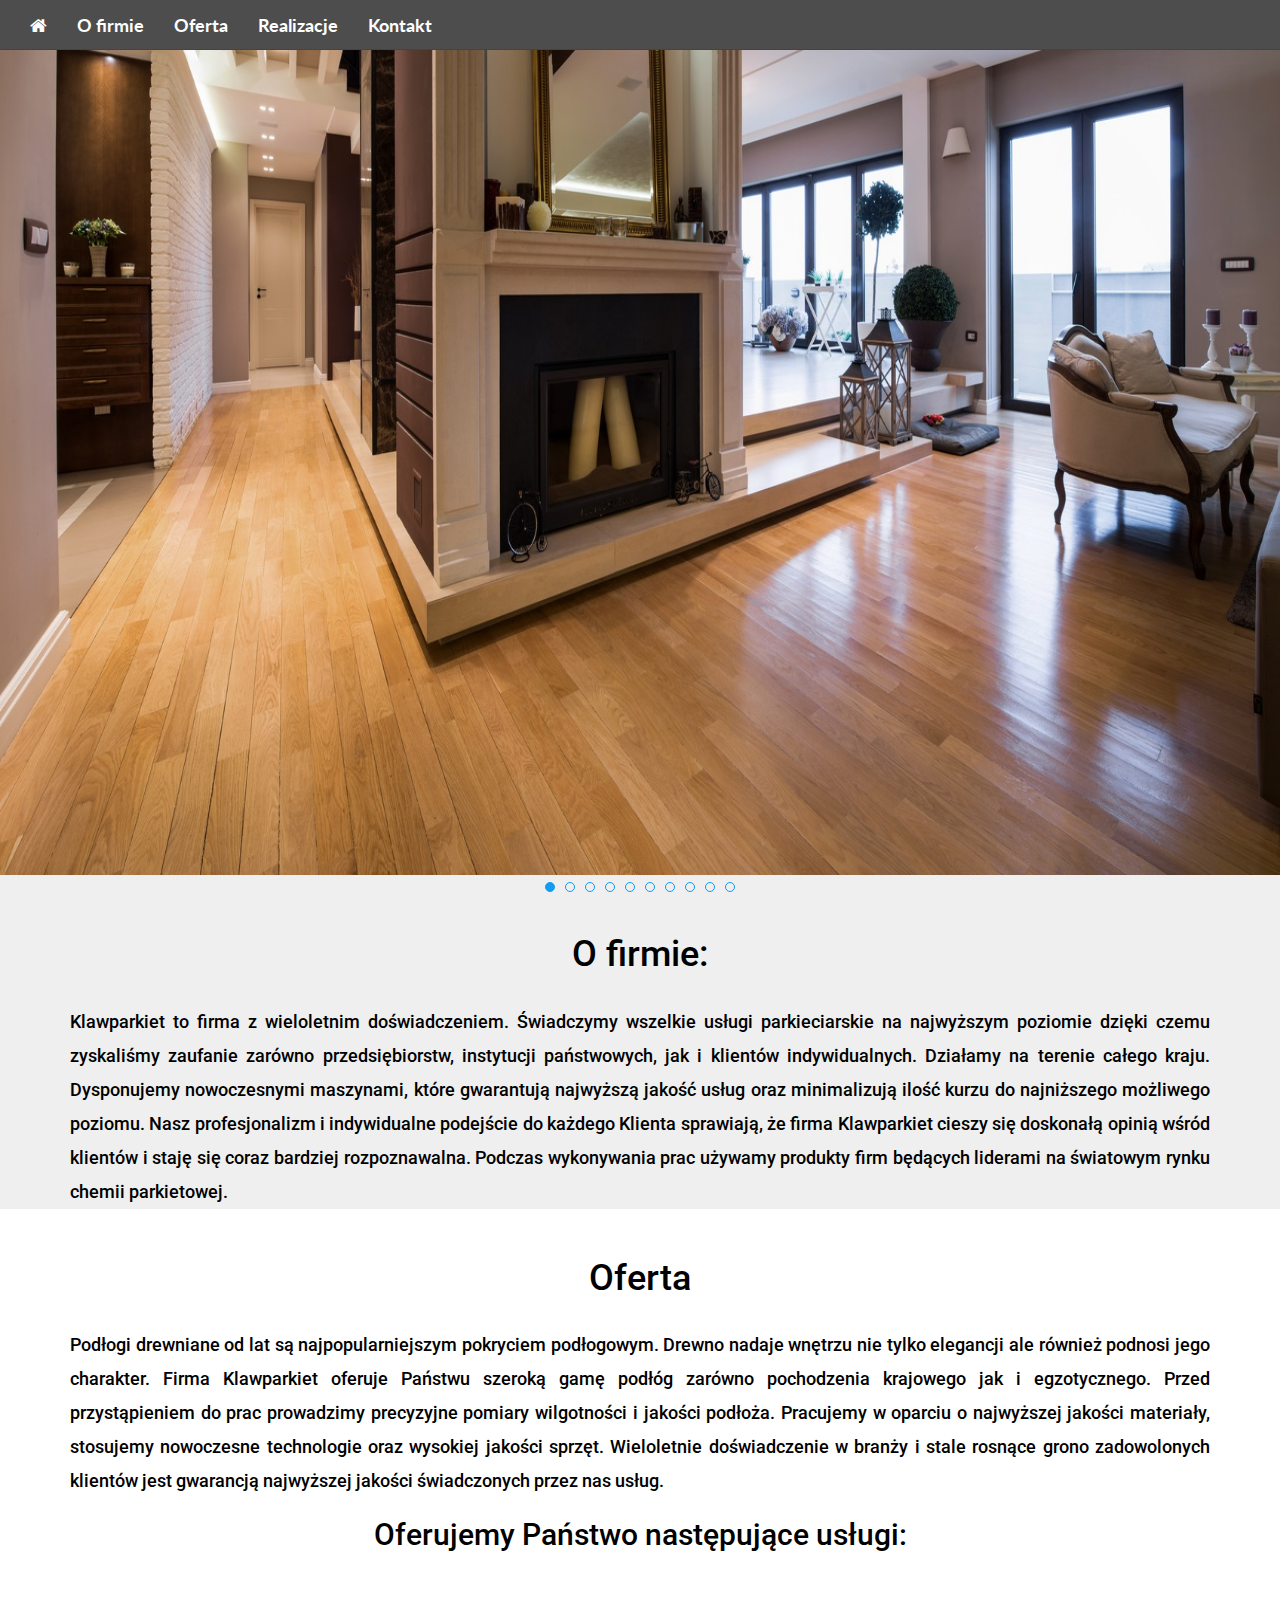
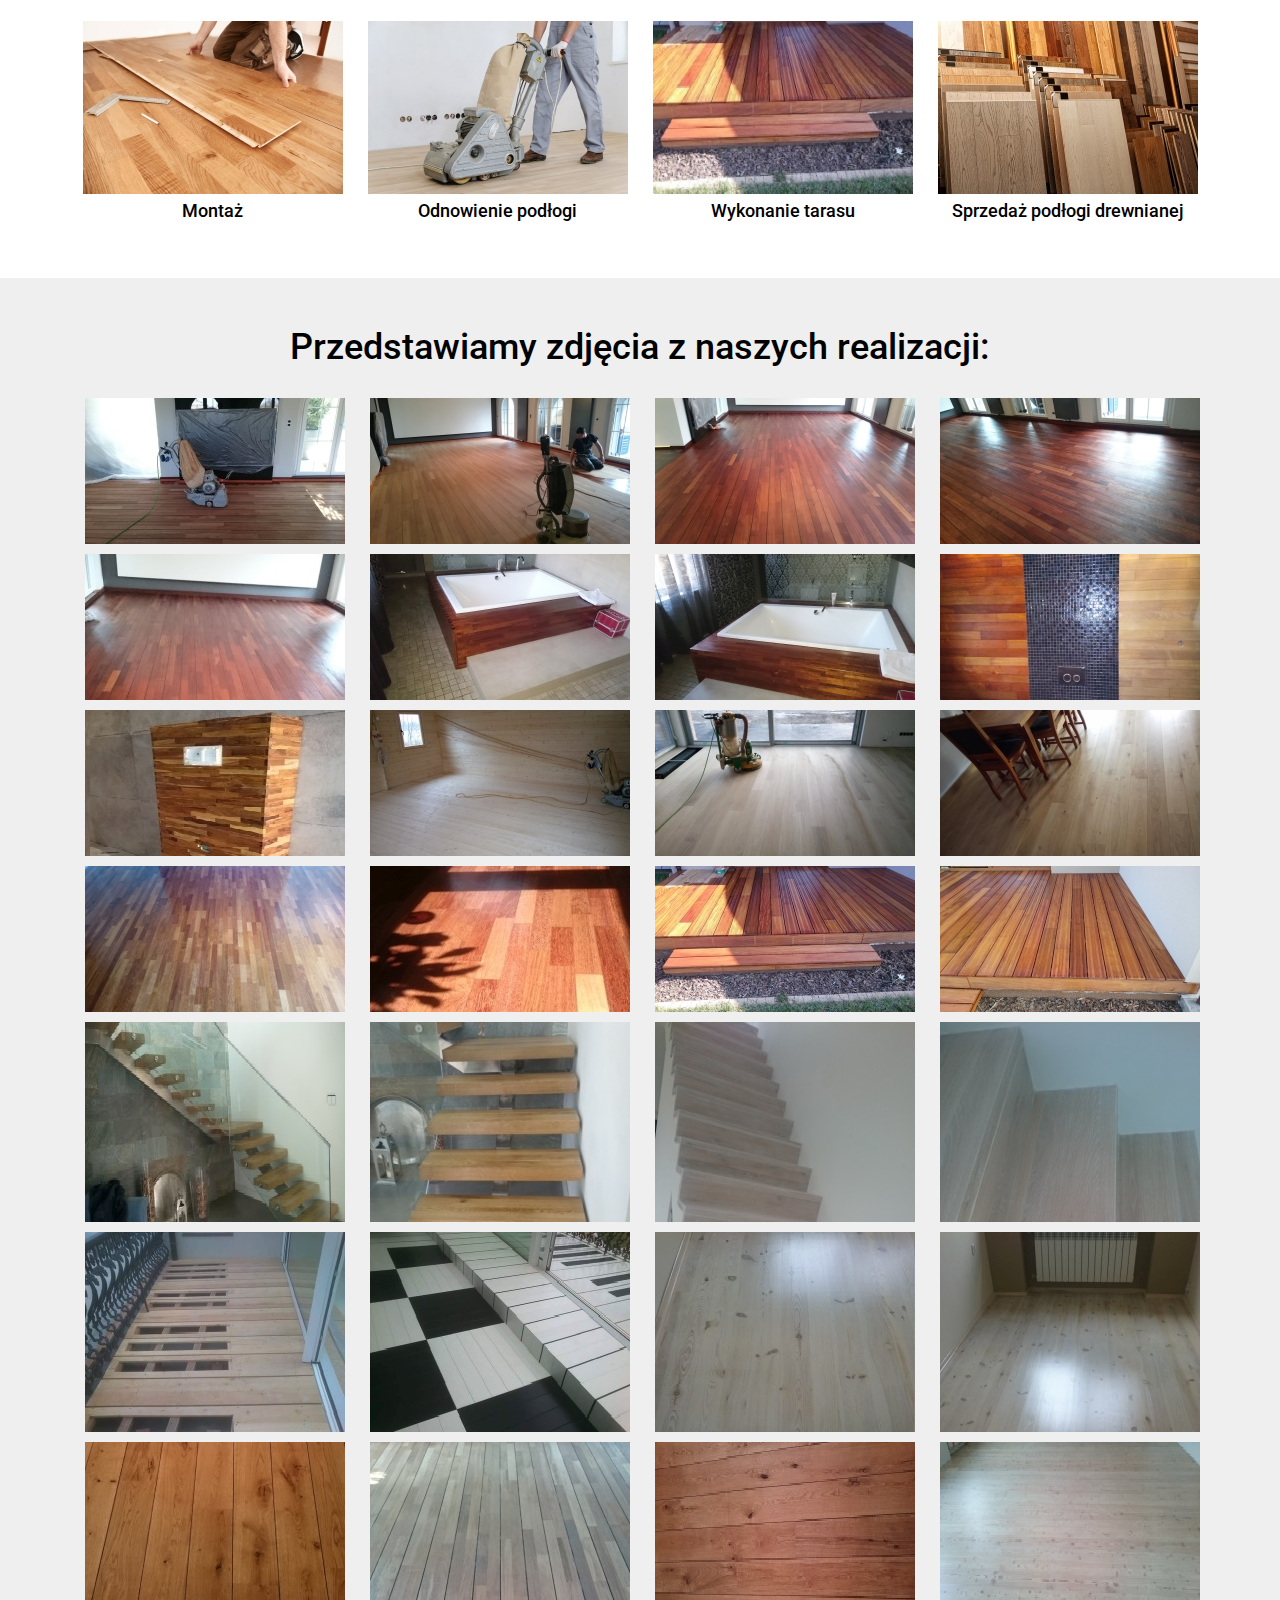
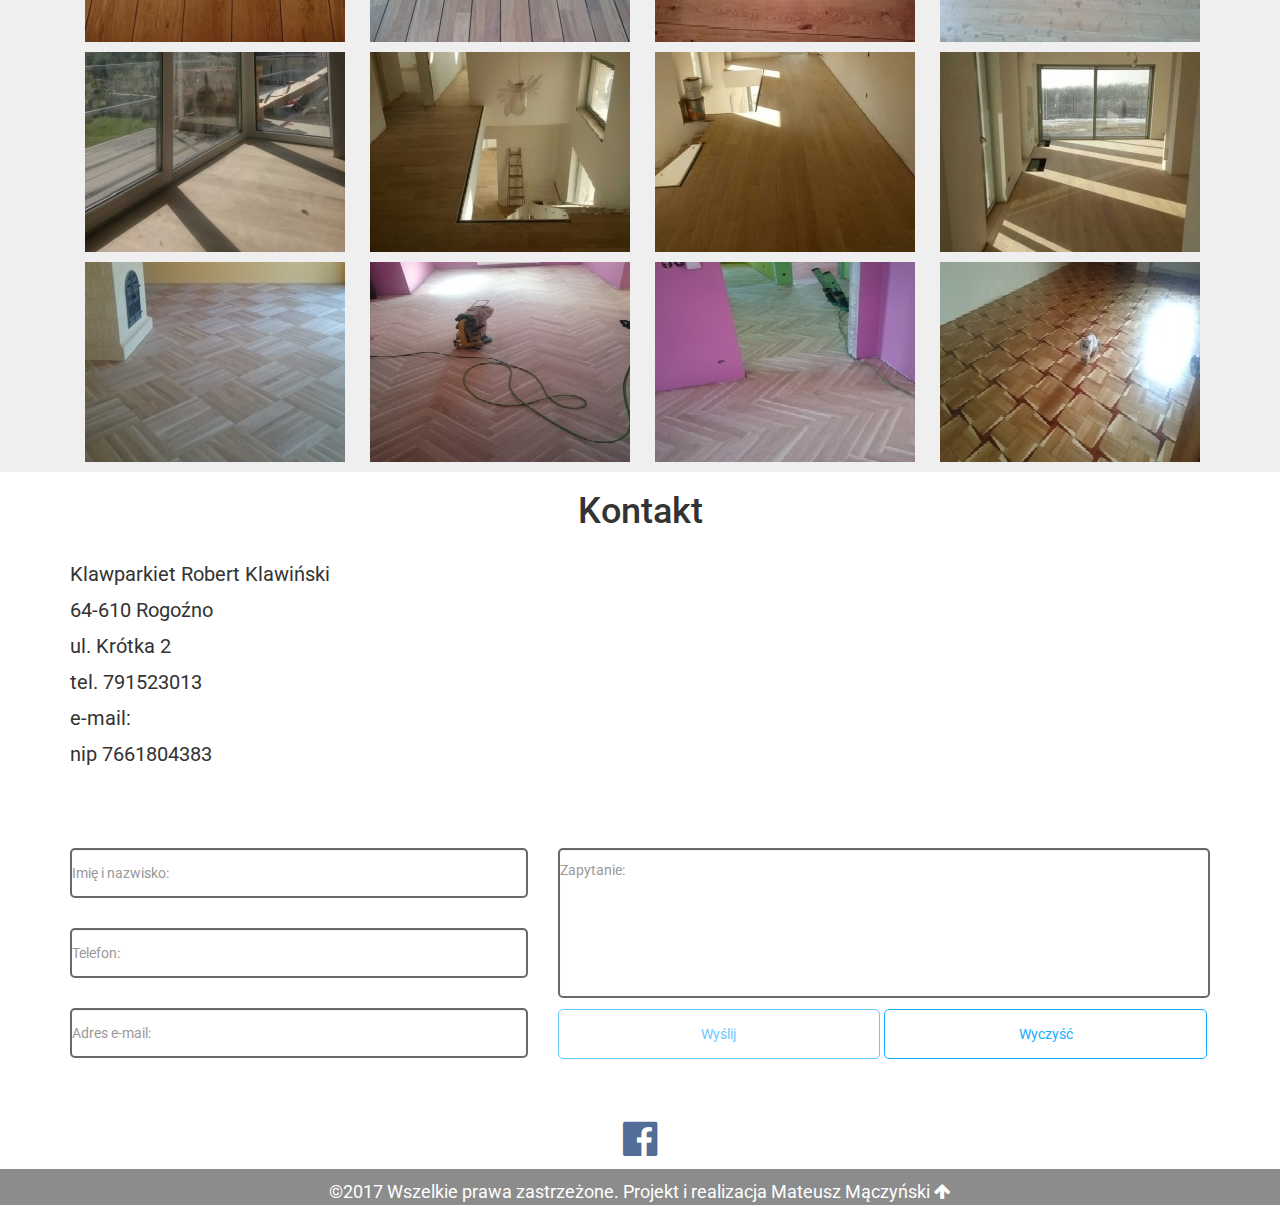
==== commit 89524d38: "Optimization code" ====
--- a/index.html
+++ b/index.html
@@ -14,7 +14,6 @@
     <link rel="stylesheet" href="css/reset.css">
     <link rel="stylesheet" href="css/bootstrap.min.css">
     <link rel="stylesheet" href="css/font-awesome.min.css">
-    <link rel="stylesheet" href="css/animate.css">
     <link rel="stylesheet" href="css/jquery.bxslider.css">
     <link href="https://fonts.googleapis.com/css?family=Lato|Roboto" rel="stylesheet">
     <link rel="stylesheet" href="css/blueimp-gallery.min.css">
@@ -35,16 +34,15 @@
                     <ul class="nav navbar-nav navbar-right">
                         <li><a href="#home" class="nav-item"><i class="fa fa-home" aria-hidden="true"></i></a></li>
                         <li><a href="#about" class="nav-item">O firmie</a></li>
-                        <li><a href="#offer" class="nav-item">Oferta</a></li>
-                       <!--  <li class="dropdown">
+                        <li class="dropdown">
                             <a href="#" class="dropdown-toggle " data-toggle="dropdown" aria-haspopup="true"> Oferta </a>
                             <ul class="dropdown-menu" >
-                                <li><a href="#offer-image1" id="a-assemble">Montaż</a></li>
-                                <li><a href="#offer-image2" id="a-renovate">Odnowienie podłogi</a></li>
-                                <li><a href="#offer-image3" id="a-terrace">Wykonanie tarasu</a></li>
-                                <li><a href="#offer-image4" id="a-sell">Sprzedaż podłogi drewnianej</a></li>
+                                <li><a href="#assemble" class="offer-menu" id="a-assemble">Montaż</a></li>
+                                <li><a href="#renovate" class="offer-menu" id="a-renovate">Odnowienie podłogi</a></li>
+                                <li><a href="#terrace" class="offer-menu" id="a-terrace">Wykonanie tarasu</a></li>
+                                <li><a href="#sell" class="offer-menu"  id="a-sell">Sprzedaż podłogi drewnianej</a></li>
                             </ul>
-                        </li> -->
+                        </li>
                         <li><a href="#gallery-images" class="nav-item">Realizacje</a></li>
                         <li><a href="#contact" class="nav-item">Kontakt</a></li>
                     </ul>
@@ -59,13 +57,13 @@
         <div class="row">
             <ul class="bxslider bxslider-images">
                 <div class="item">
+                    <img src="images/salon.jpg" class="bxslider-images">
+                </div>
+                <div class="item">
                     <img src="images/lazienka.jpg" class="bxslider-images">
                 </div>
                 <div class="item">
                     <img src="images/biuro.jpg" class="bxslider-images">
-                </div>
-                <div class="item">
-                    <img src="images/salon.jpg" class="bxslider-images">
                 </div>
                 <div class="item">
                     <img src="images/salon1.jpg" class="bxslider-images">
@@ -121,19 +119,19 @@
                  Przed przystąpieniem do prac prowadzimy precyzyjne pomiary wilgotności i jakości podłoża. Pracujemy w oparciu o najwyższej jakości materiały, stosujemy nowoczesne technologie oraz wysokiej jakości sprzęt.
                  Wieloletnie doświadczenie w branży i stale rosnące grono zadowolonych klientów jest gwarancją najwyższej jakości świadczonych przez nas usług.
                  <p><h2 id="offer-items"> Oferujemy Państwo następujące usługi: </h2> </p> </span>
-                <div class="col-xs-12 col-sm-6 col-lg-3 img" id="offer-image1">
+                <div class="col-xs-12 col-sm-6 col-lg-3 img offer-image-wrapper" id="assemble">
                   <img src="images/floorAssemble.jpg" alt="Montaż podłogi" class="offer-images">
                     <p>Montaż</p>
                 </div>
-                <div class="col-xs-12 col-sm-6 col-lg-3 img" id="offer-image2">
+                <div class="col-xs-12 col-sm-6 col-lg-3 img offer-image-wrapper" id="renovate">
                     <img src="images/floorRenovate.jpg" alt="Cyklinowanie parkietu"  class="offer-images">
                     <p>Odnowienie podłogi</p>
                 </div>
-                <div class="col-xs-12 col-sm-6 col-lg-3 img" id="offer-image3" >
+                <div class="col-xs-12 col-sm-6 col-lg-3 img offer-image-wrapper" id="terrace" >
                     <img src="images/wooden%20terrace.jpg" alt="Wykonanie terasu" class="offer-images">
                     <p>Wykonanie tarasu</p>
                 </div>
-                <div class="col-xs-12 col-sm-6 col-lg-3 img" id="offer-image4">
+                <div class="col-xs-12 col-sm-6 col-lg-3 img offer-image-wrapper" id="sell">
                     <img src="images/floorsSell.jpg" alt="Sprzedaż parkietu" class="offer-images">
                     <p>Sprzedaż podłogi drewnianej</p>
                 </div>
@@ -237,8 +235,6 @@
                     <p>W naszej ofercie znajdą Państwo pełną gama parkietów oraz listew przypodłogowych z litego drewna. Współpracujemy wyłącznie z uznanymi producentami krajowymi i zagranicznymi co zapewnia
                     najwyższą jakość oferowanych przez nas produktów. Dzięki naszej wieloletniej współpracy z producentami możemy Państwu zapewnić atrakcyjne ceny, które będą niższe niż przy samodzielnym zakupie.
                         W celu poznania szczegółów zapraszamy do kontaktu.</p>
-
-
                         <h3>Nasza oferta podłóg drewnianych:</h3>
                         <h4> Parkiet</h4>
                         Najbardziej popularna, tradycyjna podłoga wykonana z różnych gatunków drewna:
@@ -269,13 +265,11 @@
                         Wszystkim naszym klientom zawsze sugerujemy, by decydując się na określony gatunek drewna, zawsze brali pod uwagę warunki oraz eksploatację wymarzonej podłogi.
                         W miejscach częściej użytkowanych  sprawdzi się twardsze drewno, które zapewni podłodze długą odporność na uszkodzenia i wgniecenia, a Państwu pozwoli cieszyć się przez lata piękną
                         i trwałą podłogą.
-
                         <p>Koszt podłogi dębowej deski wynosi od 250 do 350zł za 1m2.
                         W cenie jest deska (120 - 160 x 22 x 500 - 2200) chemia do montażu i polakierowania gotowej podłogi już wyszlifowanej w trakcie prac.
                         W celu poznania szczegółów zapraszamy do kontaktu z nami.</p>
                         <p>Koszt podłogi dębowej parkietu wynosi od 200 do 250zł za 1m2. W tym jest parkiet zależnie od klasy i wielkości ( 70 x 22 x 250 - 500) + chemia do
                         przyklejania i polakierowania bądź olejowania + praca ( montaż, szlif, lakierowanie).</p>
-
                         <small>
                             <div class="legalArticle">
                                 Przedstawiona tu oferta cenowa ma charakter informacyjny i nie stanowi oferty handlowej w rozumieniu Art.66 par.1 Kodeksu Cywilnego.
@@ -388,8 +382,6 @@
                             <img src="images/TARAS-2s.jpg">
                         </a>
                     </div>
-
-
                     <div class="col-xs-12 col-sm-6 col-md-4 col-lg-3">
                         <a href="images/SCHODY-1.jpg">
                             <img src="images/SCHODY-1s.jpg">
--- a/css/style.css
+++ b/css/style.css
@@ -1,6 +1,5 @@
 body{
     margin: 0 auto;
-    padding: 0;
     box-sizing: border-box;
     font-family: 'Roboto', sans-serif;
     font-size: 18px;
@@ -21,9 +20,6 @@
 span{
     text-align: justify;
 }
-
-
-
 .navbar-default  {
     background-color:  #4d4d4d;
     border-color: #444;
@@ -51,10 +47,10 @@
 .about{
     padding-top:10px;
 }
-.offer {
+.offer{
     background-color:white;
 }
-.img  {
+.img{
     text-align: center;
     padding: 40px 5px;
 }
@@ -65,7 +61,7 @@
 ol{
    margin-left: 30px;
 }
-.offer-images:hover {
+.offer-images:hover{
     transform:scale(1.05);
     opacity: 0.8;
     transition: all .2s;
@@ -81,7 +77,7 @@
     text-align: center;
     padding: 5px 0px;
 }
-.hideElement:hover {
+.hideElement:hover{
     color: blue;
     font-weight: 800;
     font-size: 110%;
@@ -121,7 +117,7 @@
     line-height: 26px;
     font-size: 20px;
 }
-.form-control {
+.form-control{
     display: block;
     height: 50px;
     padding: 10px 0px;
@@ -147,7 +143,6 @@
     color: red;
     font-size: 10px;
 }
-
 .icons-social{
     text-align: center;
     padding-top: 20px;
@@ -205,7 +200,6 @@
 .copyright a i {
     color: #fff;
 }
-
 .errorSending{
     background-color: #cd5c5c;
 }
@@ -217,7 +211,6 @@
     font-weight: 600;
     text-align: center;
 }
-
 @media all and (max-width: 320px){
     .bx-pager{
         display: none;
@@ -238,15 +231,12 @@
     .navbar-default {
         font-size: 12px;
     }
-
     body {
         font-size: 12px;
     }
-
     .copyright {
         font-size: 8px;
     }
-
     .mainmenu li > a {
         color: #5bc0de !important;
     }
@@ -257,7 +247,6 @@
 @media all and (min-width: 1200px){
     .offer-description{
         padding: 10px;
-
     }
     .bxslider-images{
         height: calc(100vh - 75px);
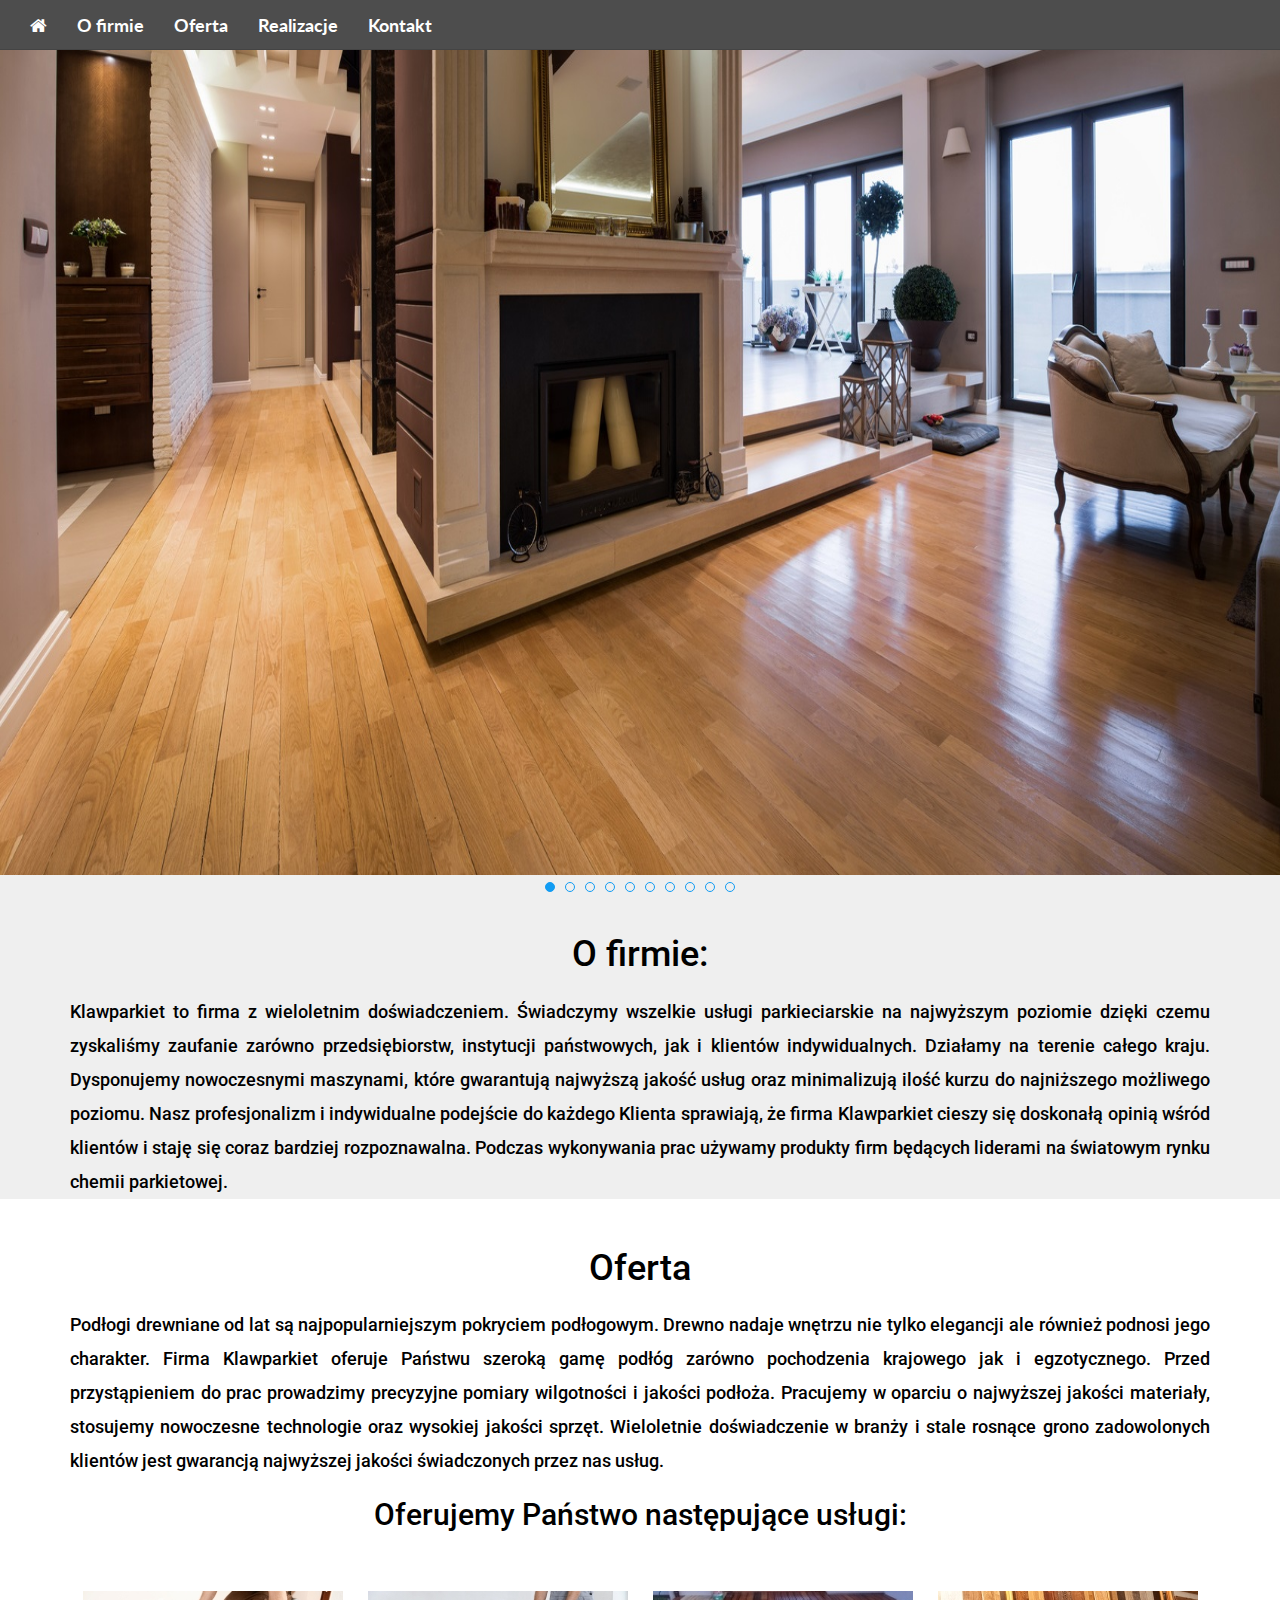
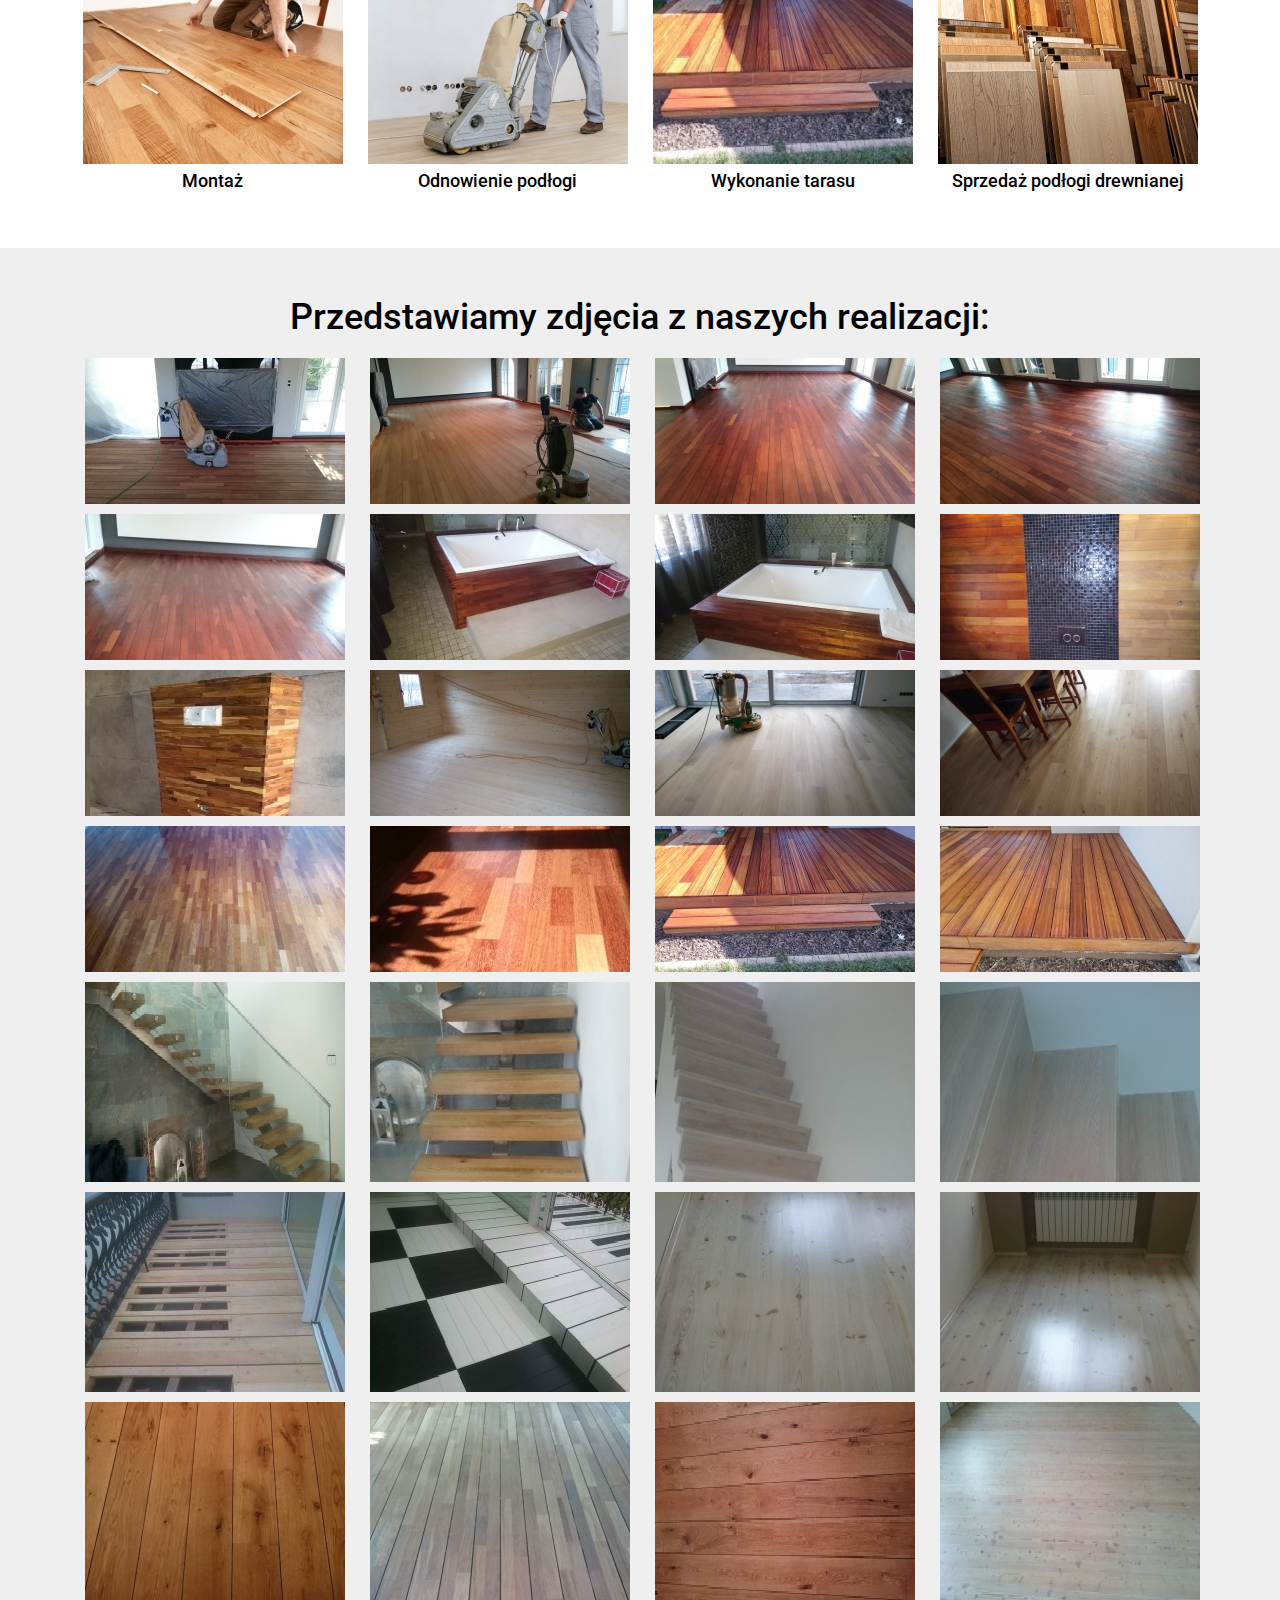
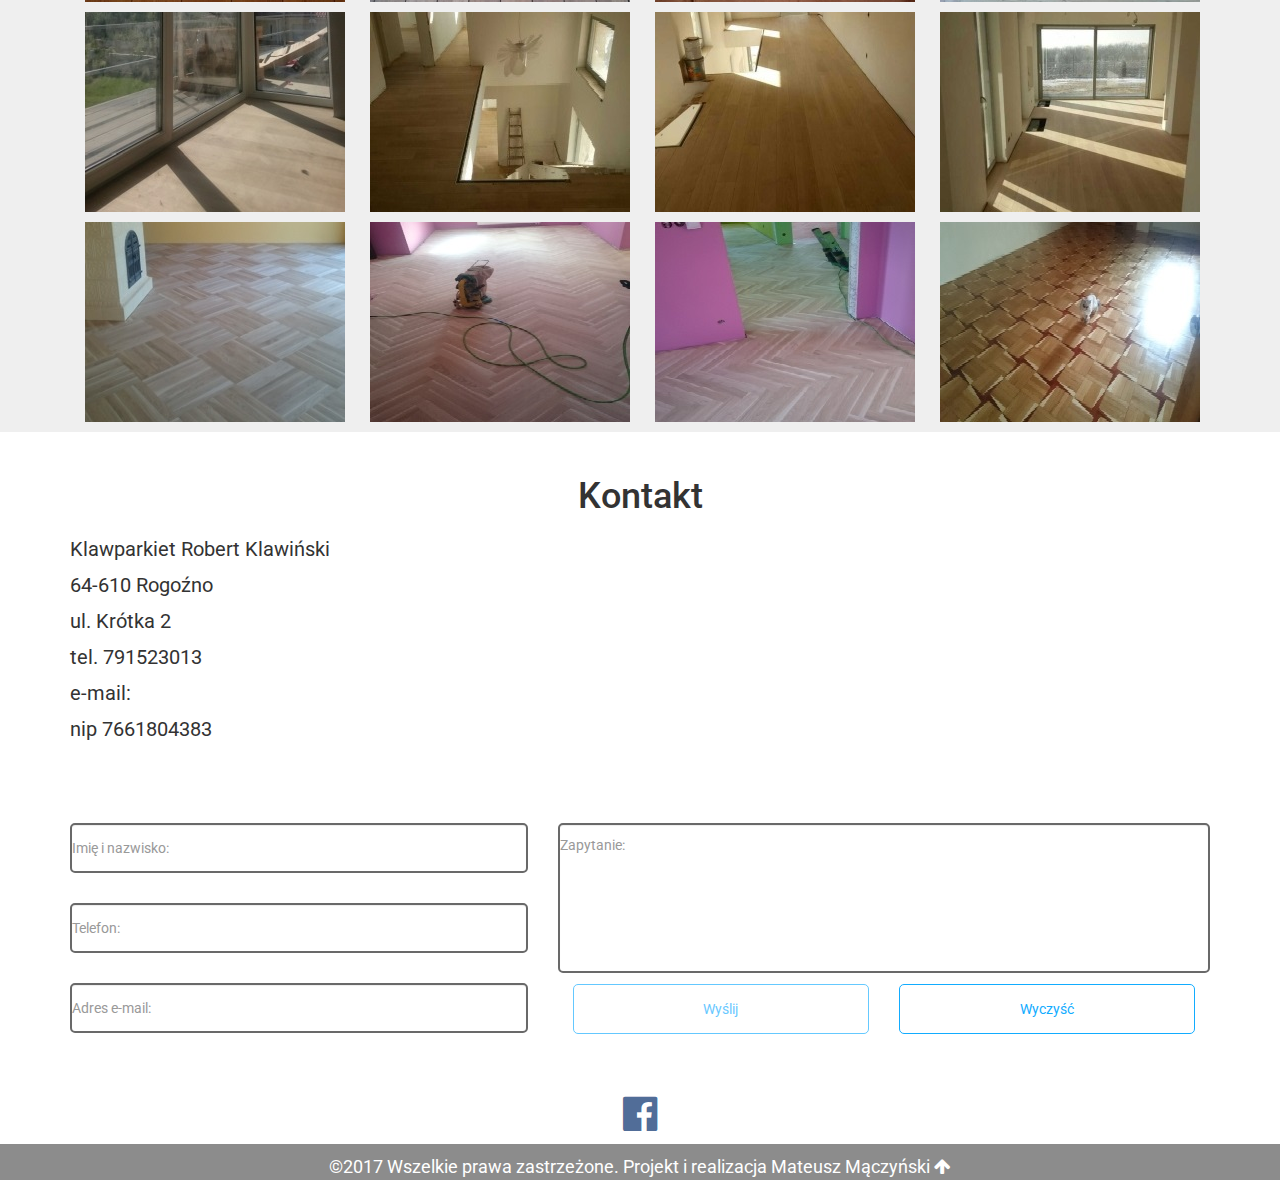
==== commit 3f50cf34: "improving RWD" ====
--- a/index.html
+++ b/index.html
@@ -5,7 +5,7 @@
     <meta charset="UTF-8">
     <meta http-equiv="x-ua-compatible" content="IE=edge">
     <meta name="viewport" content="width=device-width, initial-scale=1">
-    <meta name="description" content="Odnawianie parkietów - Robert Klawiński">
+    <meta name="description" content="Firma Klawparkiet Robert Klawiński oferuje: Montaż, odnawianie parkietów, wykonywanie tarasów i sprzedaż podłóg. Oferujemy najwyższą jakość w atrakcyjnej cenie.">
     <meta name="keywords" content="Klawparkiet Robert Klawiński, montaż parkietu, odnawianie parkietu, sprzedaż i montaż parkietu, wykonanie tarasu drewnianego">
     <!--[if lt IE 9]>
     <script src="https://oss.maxcdn.com/libs/html5shiv/3.7.0/html5shiv.js"></script>
@@ -34,13 +34,14 @@
                     <ul class="nav navbar-nav navbar-right">
                         <li><a href="#home" class="nav-item"><i class="fa fa-home" aria-hidden="true"></i></a></li>
                         <li><a href="#about" class="nav-item">O firmie</a></li>
-                        <li class="dropdown">
-                            <a href="#" class="dropdown-toggle " data-toggle="dropdown" aria-haspopup="true"> Oferta </a>
+                        <li><a href="#offer" class="nav-item" id="nav-item-offer">Oferta </a></li>
+                        <li class="dropdown" id="dropdown" >
+                            <a href="#" class="dropdown-toggle" data-toggle="dropdown" aria-haspopup="true"> Oferta </a>
                             <ul class="dropdown-menu" >
-                                <li><a href="#assemble" class="offer-menu" id="a-assemble">Montaż</a></li>
-                                <li><a href="#renovate" class="offer-menu" id="a-renovate">Odnowienie podłogi</a></li>
-                                <li><a href="#terrace" class="offer-menu" id="a-terrace">Wykonanie tarasu</a></li>
-                                <li><a href="#sell" class="offer-menu"  id="a-sell">Sprzedaż podłogi drewnianej</a></li>
+                                <li><a href="#assemble-description" class="offer-menu">Montaż</a></li>
+                                <li><a href="#renovate-description" class="offer-menu">Odnowienie podłogi</a></li>
+                                <li><a href="#terrace-description" class="offer-menu">Wykonanie tarasu</a></li>
+                                <li><a href="#sell-description" class="offer-menu">Sprzedaż podłogi drewnianej</a></li>
                             </ul>
                         </li>
                         <li><a href="#gallery-images" class="nav-item">Realizacje</a></li>
@@ -57,34 +58,34 @@
         <div class="row">
             <ul class="bxslider bxslider-images">
                 <div class="item">
-                    <img src="images/salon.jpg" class="bxslider-images">
-                </div>
-                <div class="item">
-                    <img src="images/lazienka.jpg" class="bxslider-images">
-                </div>
-                <div class="item">
-                    <img src="images/biuro.jpg" class="bxslider-images">
-                </div>
-                <div class="item">
-                    <img src="images/salon1.jpg" class="bxslider-images">
-                </div>
-                <div class="item">
-                    <img src="images/salon2.jpg" class="bxslider-images">
-                </div>
-                <div class="item">
-                    <img src="images/pokoj.jpg" class="bxslider-images">
-                </div>
-                <div class="item">
-                    <img src="images/sypialnia.jpg" class="bxslider-images">
-                </div>
-                <div class="item">
-                    <img src="images/zimowy-ogrod.jpg" class="bxslider-images">
-                </div>
-                <div class="item">
-                    <img src="images/poddasze.jpg" class="bxslider-images">
-                </div>
-                <div class="item">
-                    <img src="images/taras.jpg" class="bxslider-images">
+                    <img src="images/salon.jpg" class="bxslider-images" alt="Parkiet w salonie">
+                </div>
+                <div class="item">
+                    <img src="images/lazienka.jpg" class="bxslider-images" alt="Ściany z drewna w łazience">
+                </div>
+                <div class="item">
+                    <img src="images/biuro.jpg" class="bxslider-images" alt="Parkiet w biurze">
+                </div>
+                <div class="item">
+                    <img src="images/salon1.jpg" class="bxslider-images" alt="Parkiet w salonie">
+                </div>
+                <div class="item">
+                    <img src="images/salon2.jpg" class="bxslider-images" alt="Parkiet w salonie">
+                </div>
+                <div class="item">
+                    <img src="images/pokoj.jpg" class="bxslider-images" alt="Parkiet">
+                </div>
+                <div class="item">
+                    <img src="images/sypialnia.jpg" class="bxslider-images" alt="Parkiet w sypialni">
+                </div>
+                <div class="item">
+                    <img src="images/zimowy-ogrod.jpg" class="bxslider-images" alt="Zimowy ogród">
+                </div>
+                <div class="item">
+                    <img src="images/poddasze.jpg" class="bxslider-images" alt="Parkiet na poddaszu">
+                </div>
+                <div class="item">
+                    <img src="images/taras.jpg" class="bxslider-images" alt="Taras w drewnie">
                 </div>
             </ul>
         </div>
@@ -94,7 +95,7 @@
 <section class="about" id="about">
     <div class="container">
         <div class="row">
-            <div class="col-xs-12 description ">
+            <div class="col-xs-12 description">
                 <h1> O firmie: </h1>
                 <span>
                 Klawparkiet to firma z wieloletnim doświadczeniem. Świadczymy wszelkie usługi parkieciarskie na najwyższym poziomie dzięki czemu zyskaliśmy zaufanie zarówno przedsiębiorstw,
@@ -119,24 +120,29 @@
                  Przed przystąpieniem do prac prowadzimy precyzyjne pomiary wilgotności i jakości podłoża. Pracujemy w oparciu o najwyższej jakości materiały, stosujemy nowoczesne technologie oraz wysokiej jakości sprzęt.
                  Wieloletnie doświadczenie w branży i stale rosnące grono zadowolonych klientów jest gwarancją najwyższej jakości świadczonych przez nas usług.
                  <p><h2 id="offer-items"> Oferujemy Państwo następujące usługi: </h2> </p> </span>
-                <div class="col-xs-12 col-sm-6 col-lg-3 img offer-image-wrapper" id="assemble">
-                  <img src="images/floorAssemble.jpg" alt="Montaż podłogi" class="offer-images">
-                    <p>Montaż</p>
-                </div>
-                <div class="col-xs-12 col-sm-6 col-lg-3 img offer-image-wrapper" id="renovate">
-                    <img src="images/floorRenovate.jpg" alt="Cyklinowanie parkietu"  class="offer-images">
-                    <p>Odnowienie podłogi</p>
-                </div>
-                <div class="col-xs-12 col-sm-6 col-lg-3 img offer-image-wrapper" id="terrace" >
-                    <img src="images/wooden%20terrace.jpg" alt="Wykonanie terasu" class="offer-images">
-                    <p>Wykonanie tarasu</p>
-                </div>
-                <div class="col-xs-12 col-sm-6 col-lg-3 img offer-image-wrapper" id="sell">
-                    <img src="images/floorsSell.jpg" alt="Sprzedaż parkietu" class="offer-images">
-                    <p>Sprzedaż podłogi drewnianej</p>
+                <div class="offer-items">
+                    <div class="col-xs-12 col-sm-6 col-lg-3 img offer-image-wrapper" id="assemble">
+                        <img src="images/floorAssemble.jpg" alt="Montaż podłogi" class="offer-images">
+                        <p>Montaż</p>
+                    </div>
+                    <div class="col-xs-12 col-sm-6 col-lg-3 img offer-image-wrapper" id="renovate">
+                        <img src="images/floorRenovate.jpg" alt="Cyklinowanie parkietu"  class="offer-images">
+                        <p>Odnowienie podłogi</p>
+                    </div>
+                    <div class="col-xs-12 col-sm-6 col-lg-3 img offer-image-wrapper" id="terrace" >
+                        <img src="images/wooden%20terrace.jpg" alt="Wykonanie terasu" class="offer-images">
+                        <p>Wykonanie tarasu</p>
+                    </div>
+                    <div class="col-xs-12 col-sm-6 col-lg-3 img offer-image-wrapper" id="sell">
+                        <img src="images/floorsSell.jpg" alt="Sprzedaż parkietu" class="offer-images">
+                        <p>Sprzedaż podłogi drewnianej</p>
+                    </div>
                 </div>
                 <div class="col-xs-12 offer-description" id="assemble-description">
                     <h2>Montaż</h2>
+                    <div class="description-images">
+                    <img src="images/floorAssemble.jpg" alt="Montaż podłogi">
+                    </div>
                     <p>Nasza firma wykonuje montaż podłóg drewnianych na terenie całego kraju. Obsługujemy klientów indywidualnych, firmy oraz instytucje państwowe.
                      Piękna oraz trwała podłoga to nie tylko wysokiej jakości materiały. To także profesjonalny montaż, wykonany przez wykwalifikowany zespół oraz detale,
                      które w przypadku podłóg naturalnych stanowią bazę pięknych wnętrz. </p>
@@ -179,8 +185,12 @@
                    </small>
                     <div class="hideElement"><a href="#offer-items"> Ukryj </a></div>
                 </div>
+
                 <div class="col-xs-12 offer-description" id="renovate-description">
                     <h2> Odnawianie </h2>
+                    <div class="description-images">
+                    <img src="images/floorRenovate.jpg" alt="Odnowienie podłogi">
+                    </div>
                     <p>Nasza firma oferuje również odnawianie zniszczonych podłóg drewnianych.</p>
                     Wykonujemy usługi takie jak:
                     <ul class="offer-ul">
@@ -203,6 +213,9 @@
 
                 <div class="col-xs-12 offer-description" id="terrace-description">
                     <h2>Budowa tarasów drewnianych i kompozytowych</h2>
+                    <div class="description-images">
+                    <img src="images/wooden%20terrace.jpg" alt="Wykonanie terasu">
+                    </div>
                     <p>Od kilku lat poszerzyliśmy naszą ofertę o wykonywanie drewnianych i kompozytowych tarasów
                     Największym powodzeniem cieszą się tarasy z drewna egzotycznego, rodzimego modrzewia i z kompozytu.
                     Tarasy drewniane zapewniają piękny wygląd oraz nadają niesamowity klimat.</p>
@@ -228,10 +241,11 @@
                     <div class="hideElement"><a href="#offer-items"> Ukryj </a></div>
                 </div>
                 <div class="col-xs-12 offer-description" id="sell-description">
-
                     <h2>Sprzedaż podłogi drewnianej</h2>
+                    <div class="description-images">
+                    <img src="images/floorsSell.jpg" alt="Sprzedaż podłóg">
+                    </div>
                     <p>Nasza firma działa kompleksowo dlatego poza montażem, odnawianiem podłóg i schodów oraz wykonywaniem tarasów, zajmujemy się także sprzedażą i fachowym doradztwem w zakresie parkietów.</p>
-
                     <p>W naszej ofercie znajdą Państwo pełną gama parkietów oraz listew przypodłogowych z litego drewna. Współpracujemy wyłącznie z uznanymi producentami krajowymi i zagranicznymi co zapewnia
                     najwyższą jakość oferowanych przez nas produktów. Dzięki naszej wieloletniej współpracy z producentami możemy Państwu zapewnić atrakcyjne ceny, które będą niższe niż przy samodzielnym zakupie.
                         W celu poznania szczegółów zapraszamy do kontaktu.</p>
@@ -291,196 +305,191 @@
                 <h1> Przedstawiamy zdjęcia z naszych realizacji:</h1>
                 <div id="blueimp-gallery" class="blueimp-gallery blueimp-gallery-controls">
                     <div class="slides"></div>
-                    <h3 class="title"></h3>
                     <a class="prev">‹</a>
                     <a class="next">›</a>
                     <a class="close">×</a>
-                    <a class="play-pause"></a>
                     <ol class="indicator"></ol>
                 </div>
                 <div id="links">
                     <div class="col-xs-12 col-sm-6 col-md-4 col-lg-3">
                         <a href="images/PODŁOGA-17.jpg">
-                            <img src="images/PODŁOGA-17s.jpg">
+                            <img src="images/PODŁOGA-17s.jpg" alt="Montaż podłogi">
                         </a>
                     </div>
                     <div class="col-xs-12 col-sm-6 col-md-4 col-lg-3">
                         <a href="images/PODŁOGA-18.jpg">
-                            <img src="images/PODŁOGA-18s.jpg">
+                            <img src="images/PODŁOGA-18s.jpg" alt="Lakierowanie parkietu">
                         </a>
                     </div>
                     <div class="col-xs-12 col-sm-6 col-md-4 col-lg-3">
                         <a href="images/PODŁOGA-5.jpg" >
-                            <img src="images/PODŁOGA-5s.jpg">
+                            <img src="images/PODŁOGA-5s.jpg" alt="Polakierowany parkiet">
                         </a>
                     </div>
                     <div class="col-xs-12 col-sm-6 col-md-4 col-lg-3">
                         <a href="images/PODŁOGA-8.jpg">
-                            <img src="images/PODŁOGA-8s.jpg">
+                            <img src="images/PODŁOGA-8s.jpg" alt="Polakierowany parkiet">
                         </a>
                     </div>
                     <div class="col-xs-12 col-sm-6 col-md-4 col-lg-3">
                         <a href="images/PODŁOGA-6.jpg">
-                            <img src="images/PODŁOGA-6s.jpg">
-                        </a>
-                    </div>
-
+                            <img src="images/PODŁOGA-6s.jpg" alt="Polakierowany parkiet">
+                        </a>
+                    </div>
                     <div class="col-xs-12 col-sm-6 col-md-4 col-lg-3">
                         <a href="images/ŁAZIENKA-2.jpg">
-                            <img src="images/ŁAZIENKA-2s.jpg">
+                            <img src="images/ŁAZIENKA-2s.jpg" alt="Wanna obudowana drewnem">
                         </a>
                     </div>
                     <div class="col-xs-12 col-sm-6 col-md-4 col-lg-3">
                         <a href="images/ŁAZIENKA-3.jpg">
-                            <img src="images/ŁAZIENKA-3s.jpg">
+                            <img src="images/ŁAZIENKA-3s.jpg" alt="Wanna obudowana drewnem">
                         </a>
                     </div>
                     <div class="col-xs-12 col-sm-6 col-md-4 col-lg-3">
                         <a href="images/ŁAZIENKA-1.jpg">
-                            <img src="images/ŁAZIENKA-1s.jpg">
+                            <img src="images/ŁAZIENKA-1s.jpg" alt="Łazienka wykończona w drewnie">
                         </a>
                     </div>
                     <div class="col-xs-12 col-sm-6 col-md-4 col-lg-3">
                         <a href="images/ŁAZIENKA-4.jpg">
-                            <img src="images/ŁAZIENKA-4s.jpg">
-                        </a>
-                    </div>
-
+                            <img src="images/ŁAZIENKA-4s.jpg" alt="Łazienka wykończona w drewnie">
+                        </a>
+                    </div>
                     <div class="col-xs-12 col-sm-6 col-md-4 col-lg-3">
                         <a href="images/ŚCIANY.jpg">
-                            <img src="images/ŚCIANYs.jpg">
+                            <img src="images/ŚCIANYs.jpg" alt="domek wykończony w drewnie">
                         </a>
                     </div>
                     <div class="col-xs-12 col-sm-6 col-md-4 col-lg-3">
                         <a href="images/PODŁOGA-21.jpg">
-                            <img src="images/PODŁOGA-21s.jpg">
+                            <img src="images/PODŁOGA-21s.jpg" alt="Montaż podłogi">
                         </a>
                     </div>
                     <div class="col-xs-12 col-sm-6 col-md-4 col-lg-3">
                         <a href="images/PODŁOGA-20.jpg">
-                            <img src="images/PODŁOGA-20s.jpg">
-                        </a>
-                    </div>
-
+                            <img src="images/PODŁOGA-20s.jpg" alt="Parkiet w salonie">
+                        </a>
+                    </div>
                     <div class="col-xs-12 col-sm-6 col-md-4 col-lg-3">
                         <a href="images/PODŁOGA-23.jpg">
-                            <img src="images/PODŁOGA-23s.jpg">
+                            <img src="images/PODŁOGA-23s.jpg" alt="Parkiet w salonie">
                         </a>
                     </div>
                     <div class="col-xs-12 col-sm-6 col-md-4 col-lg-3">
                         <a href="images/PODŁOGA-9.jpg">
-                            <img src="images/PODŁOGA-9s.jpg">
+                            <img src="images/PODŁOGA-9s.jpg" alt="Parkiet w salonie">
                         </a>
                     </div>
                     <div class="col-xs-12 col-sm-6 col-md-4 col-lg-3">
                         <a href="images/TARAS-1.jpg">
-                            <img src="images/TARAS-1s.jpg">
+                            <img src="images/TARAS-1s.jpg" alt="Taras z drewna">
                         </a>
                     </div>
                     <div class="col-xs-12 col-sm-6 col-md-4 col-lg-3">
                         <a href="images/TARAS-2.jpg">
-                            <img src="images/TARAS-2s.jpg">
+                            <img src="images/TARAS-2s.jpg" alt="Taras z drewna">
                         </a>
                     </div>
                     <div class="col-xs-12 col-sm-6 col-md-4 col-lg-3">
                         <a href="images/SCHODY-1.jpg">
-                            <img src="images/SCHODY-1s.jpg">
+                            <img src="images/SCHODY-1s.jpg" alt="Schody z drewna">
                         </a>
                     </div>
                     <div class="col-xs-12 col-sm-6 col-md-4 col-lg-3">
                         <a href="images/SCHODY-2.jpg">
-                            <img src="images/SCHODY-2s.jpg">
+                            <img src="images/SCHODY-2s.jpg" alt="Schody z drewna">
                         </a>
                     </div>
                     <div class="col-xs-12 col-sm-6 col-md-4 col-lg-3">
                         <a href="images/SCHODY-3.jpg">
-                            <img src="images/SCHODY-3s.jpg">
+                            <img src="images/SCHODY-3s.jpg" alt="Schody drewniane">
                         </a>
                     </div>
                     <div class="col-xs-12 col-sm-6 col-md-4 col-lg-3">
                         <a href="images/SCHODY-4.jpg">
-                            <img src="images/SCHODY-4s.jpg">
+                            <img src="images/SCHODY-4s.jpg" alt="Schody drewniane">
                         </a>
                     </div>
                     <div class="col-xs-12 col-sm-6 col-md-4 col-lg-3">
                         <a href="images/BALKON-1.jpg">
-                            <img src="images/BALKON-1s.jpg">
+                            <img src="images/BALKON-1s.jpg" alt="Balkon z podłogą drewnianą">
                         </a>
                     </div>
                     <div class="col-xs-12 col-sm-6 col-md-4 col-lg-3">
                         <a href="images/PODŁOGA-13.jpg">
-                            <img src="images/PODŁOGA-13s.jpg">
+                            <img src="images/PODŁOGA-13s.jpg" alt="Balkon i salon wykończony podłogą w przypominającą pianino">
                         </a>
                     </div>
                     <div class="col-xs-12 col-sm-6 col-md-4 col-lg-3">
                         <a href="images/PODŁOGA-2.jpg">
-                            <img src="images/PODŁOGA-2s.jpg">
+                            <img src="images/PODŁOGA-2s.jpg" alt="Parkiet">
                         </a>
                     </div>
                     <div class="col-xs-12 col-sm-6 col-md-4 col-lg-3">
                         <a href="images/PODŁOGA-14.jpg">
-                            <img src="images/PODŁOGA-14s.jpg">
+                            <img src="images/PODŁOGA-14s.jpg" alt="Parkiet w pokoju dziennym">
                         </a>
                     </div>
                     <div class="col-xs-12 col-sm-6 col-md-4 col-lg-3">
                         <a href="images/PODŁOGA-16.jpg">
-                            <img src="images/PODŁOGA-16s.jpg">
+                            <img src="images/PODŁOGA-16s.jpg" alt="Parkiet">
                         </a>
                     </div>
                     <div class="col-xs-12 col-sm-6 col-md-4 col-lg-3">
                         <a href="images/PODŁOGA-15.jpg">
-                            <img src="images/PODŁOGA-15s.jpg">
+                            <img src="images/PODŁOGA-15s.jpg" alt="Parkiet">
                         </a>
                     </div>
                     <div class="col-xs-12 col-sm-6 col-md-4 col-lg-3">
                         <a href="images/PODŁOGA-1.jpg">
-                            <img src="images/PODŁOGA-1s.jpg">
+                            <img src="images/PODŁOGA-1s.jpg" alt="Parkiet">
                         </a>
                     </div>
                     <div class="col-xs-12 col-sm-6 col-md-4 col-lg-3">
                         <a href="images/PODŁOGA-10.jpg">
-                            <img src="images/PODŁOGA-10s.jpg">
+                            <img src="images/PODŁOGA-10s.jpg" alt="Parkiet">
                         </a>
                     </div>
 
                     <div class="col-xs-12 col-sm-6 col-md-4 col-lg-3">
                         <a href="images/PODŁOGA-11.jpg">
-                            <img src="images/PODŁOGA-11s.jpg">
+                            <img src="images/PODŁOGA-11s.jpg" alt="Parkiet">
                         </a>
                     </div>
                     <div class="col-xs-12 col-sm-6 col-md-4 col-lg-3">
                         <a href="images/PODŁOGA-19.jpg">
-                            <img src="images/PODŁOGA-19s.jpg">
+                            <img src="images/PODŁOGA-19s.jpg" alt="Parkiet w korytarzu">
                         </a>
                     </div>
                     <div class="col-xs-12 col-sm-6 col-md-4 col-lg-3">
                         <a href="images/PODŁOGA-24.jpg">
-                            <img src="images/PODŁOGA-24s.jpg">
+                            <img src="images/PODŁOGA-24s.jpg" alt="Parkiet w korytarzu">
                         </a>
                     </div>
                     <div class="col-xs-12 col-sm-6 col-md-4 col-lg-3">
                         <a href="images/PODŁOGA-22.jpg">
-                            <img src="images/PODŁOGA-22s.jpg">
+                            <img src="images/PODŁOGA-22s.jpg" alt="Parkiet">
                         </a>
                     </div>
                     <div class="col-xs-12 col-sm-6 col-md-4 col-lg-3">
                         <a href="images/PODŁOGA-7.jpg">
-                            <img src="images/PODŁOGA-7s.jpg">
+                            <img src="images/PODŁOGA-7s.jpg" alt="Parkiet ułożony z ukosa">
                         </a>
                     </div>
                     <div class="col-xs-12 col-sm-6 col-md-4 col-lg-3">
                         <a href="images/PODŁOGA-3.jpg">
-                            <img src="images/PODŁOGA-3s.jpg">
+                            <img src="images/PODŁOGA-3s.jpg" alt="Parkiet jodełka">
                         </a>
                     </div>
                     <div class="col-xs-12 col-sm-6 col-md-4 col-lg-3">
                         <a href="images/PODŁOGA-4.jpg">
-                            <img src="images/PODŁOGA-4s.jpg">
+                            <img src="images/PODŁOGA-4s.jpg" alt="Parkiet jodełka">
                         </a>
                     </div>
                     <div class="col-xs-12 col-sm-6 col-md-4 col-lg-3 ">
                         <a href="images/PODŁOGA-12.jpg" >
-                            <img src="images/PODŁOGA-12s.jpg">
+                            <img src="images/PODŁOGA-12s.jpg" alt="Parkiet">
                         </a>
                     </div>
                 </div>
@@ -493,7 +502,7 @@
             <div class="container">
                 <div class="row">
                         <h1> Kontakt </h1>
-                    <div class="col-lg-5 col-xs-12  text-left contact-address">
+                    <div class="col-sm-5 col-xs-12 contact-address">
                         <p> Klawparkiet Robert Klawiński </p>
                         <p> 64-610 Rogoźno </p>
                         <p> ul. Krótka 2 </p>
@@ -501,25 +510,28 @@
                         <p>e-mail: </p>
                         <p>nip 7661804383</p>
                     </div>
-                    <div class="col-lg-7 col-xs-12 map-medium">
+                    <div class="col-sm-7 col-xs-12 map-medium">
                         <iframe src="https://www.google.com/maps/embed?pb=!1m18!1m12!1m3!1d309599.01229149284!2d17.95255929571271!3d52.68269150105195!2m3!1f0!2f0!3f0!3m2!1i1024!2i768!4f13.1!3m3!1m2!1s0x470473de7529117d%3A0x437b50c20b015315!2zS3LDs3RrYSAy!5e0!3m2!1spl!2sus!4v1489177766407" width="100%" height="250" frameborder="0" style="border:0" allowfullscreen></iframe>
                     </div>
-                    <div class="col-lg-7 col-xs-12 map-small">
+                    <div class="col-sm-7 col-xs-12 map-small">
                         <iframe src="https://www.google.com/maps/embed?pb=!1m18!1m12!1m3!1d309599.01229149284!2d17.95255929571271!3d52.68269150105195!2m3!1f0!2f0!3f0!3m2!1i1024!2i768!4f13.1!3m3!1m2!1s0x470473de7529117d%3A0x437b50c20b015315!2zS3LDs3RrYSAy!5e0!3m2!1spl!2sus!4v1489177766407" width="100%" height="200" frameborder="0" style="border:0" allowfullscreen></iframe>
                     </div>
                 </div>
                 <div class="row">
                     <form method="post" action="form.php" name="contactForm">
-                        <div class="col-lg-5 col-xs-12">
+                        <div class="col-sm-5 col-xs-12">
                             <input type="text"  class="form-control" id="name" name="name" placeholder="Imię i nazwisko:" value="" maxlength="81" >
                             <input type="text"  class="form-control" id="numberPhone" name="numberPhone" placeholder="Telefon:" value="" maxlength="13" >
                             <input type="text" class="form-control" id="email" name="email" placeholder="Adres e-mail:" value="" maxlength="100">
                         </div>
-                        <div class="col-lg-7 col-xs-12">
+                        <div class="col-sm-7 col-xs-12">
                             <textarea class="form-control" id="message" name="message" rows="10" cols="6" placeholder="Zapytanie:" value="" maxlength="1000" ></textarea>
-                            <button type="submit" class="btn btn-default" id="submit" name="submit" disabled="disabled">Wyślij </button>
-                            <button type="reset" class="btn btn-default" >Wyczyść</button>
-                            <span id="tip">Przed wysłaniem musisz najpierw poprawnie wypełnić wszystkie pola formularza</span>
+                            <div class="col-xs-6">
+                                <button type="submit" class="btn btn-default"  id="submit" name="submit" disabled="disabled">Wyślij </button>
+                            </div>
+                            <div class="col-xs-6">
+                                <button type="reset" class="btn btn-default" >Wyczyść</button>
+                            </div>
                         </div>
                     </form>
                     <div class="col-xs-12 errors">
--- a/css/style.css
+++ b/css/style.css
@@ -7,7 +7,7 @@
 }
 h1,h2{
     text-align: center;
-    padding-bottom: 20px;
+    padding-bottom: 10px;
 }
 h3{
     text-align: center;
@@ -23,11 +23,13 @@
 .navbar-default  {
     background-color:  #4d4d4d;
     border-color: #444;
-    font-size:18px;
     font-weight: 800;
     font-family: 'Lato', sans-serif;
     height:40px;
 }
+#dropdown{
+    display: none;
+}
 .mainmenu li > a {
     color:white !important;
     font-weight:bold !important;
@@ -38,14 +40,22 @@
 .dropdown-menu{
     background-color: #4d4d4d;
 }
-.dropdown open{
-    background-color: red;
-}
 .home{
     margin-top:50px;
 }
+.bxslider-images{
+    width:100%;
+}
 .about{
     padding-top:10px;
+}
+.description{
+    padding-top: 20px;
+    color: black;
+    text-align: justify;
+    line-height: 34px;
+    font-weight: 500;
+    margin-top: 10px;
 }
 .offer{
     background-color:white;
@@ -65,13 +75,22 @@
     transform:scale(1.05);
     opacity: 0.8;
     transition: all .2s;
-    -moz-transition: aall .2s;
+    -moz-transition: all .2s;
     -o-transition: all .2s;
     -webkit-transition: all .2s;
 }
 .offer-description{
     display: none;
-    font-size: 18px;
+}
+.description-images {
+    display: none;
+    text-align: center;
+    padding-bottom: 5px;
+}
+.legalArticle{
+    padding-top: 10px;
+    padding-bottom: 5px;
+    line-height: 20px;
 }
 .hideElement{
     text-align: center;
@@ -90,28 +109,9 @@
     text-align: center;
     padding-bottom: 10px;
 }
-.legalArticle{
-    padding-top: 10px;
-    padding-bottom: 5px;
-    line-height: 20px;
-}
-.bxslider-images{
-    width:100%;
-}
-.invalid{
-    border:1px solid red;
-    -webkit-box-shadow: 0px 0px 10px #aa0000;
-    -moz-box-shadow:    0px 0px 10px #aa0000;
-    box-shadow:         0px 0px 10px #aa0000;
-}
-.correct{
-    border:1px solid green;
-    -webkit-box-shadow: 0px 0px 10px #00aa00;
-    -moz-box-shadow:    0px 0px 10px #00aa00;
-    box-shadow:         0px 0px 10px #00aa00;
-}
 .contact{
     background-color: #FFF;
+    padding-top: 25px;
 }
 .contact-address{
     line-height: 26px;
@@ -130,19 +130,6 @@
     margin-top:30px;
     width: 100%
 }
-.description{
-    padding-top: 20px;
-    color: black;
-    text-align: justify;
-    line-height: 34px;
-    font-weight: 500;
-    margin-top: 10px;
-}
-#tip{
-    display:none;
-    color: red;
-    font-size: 10px;
-}
 .icons-social{
     text-align: center;
     padding-top: 20px;
@@ -158,6 +145,18 @@
     -moz-transition: all 0.5s;
     -o-transition: all 0.5s;
     -webkit-transition: all 0.5s;
+}
+.invalid{
+    border:1px solid red;
+    -webkit-box-shadow: 0px 0px 10px #aa0000;
+    -moz-box-shadow:    0px 0px 10px #aa0000;
+    box-shadow:         0px 0px 10px #aa0000;
+}
+.correct{
+    border:1px solid green;
+    -webkit-box-shadow: 0px 0px 10px #00aa00;
+    -moz-box-shadow:    0px 0px 10px #00aa00;
+    box-shadow:         0px 0px 10px #00aa00;
 }
 .errors {
     margin-top: 20px;
@@ -180,7 +179,7 @@
     border: 1px solid #12ACFF;;
     border-radius: 5px;
     height: 50px;
-    width: 49.5%;
+    width: 100%;
     color: #12ACFF;
     transition: all 1s;
     -moz-transition: all 1s;
@@ -211,39 +210,6 @@
     font-weight: 600;
     text-align: center;
 }
-@media all and (max-width: 320px){
-    .bx-pager{
-        display: none;
-    }
-    p{
-        text-align: left;
-    }
-}
-@media all and (max-width: 480px){
-    .map-medium {
-        display: none;
-    }
-    .map-small {
-        display: inline-block;
-    }
-}
-@media all and (max-width: 767px) {
-    .navbar-default {
-        font-size: 12px;
-    }
-    body {
-        font-size: 12px;
-    }
-    .copyright {
-        font-size: 8px;
-    }
-    .mainmenu li > a {
-        color: #5bc0de !important;
-    }
-    .mainmenu li > a:hover {
-        color: #2e6da4 !important;
-    }
-}
 @media all and (min-width: 1200px){
     .offer-description{
         padding: 10px;
@@ -252,3 +218,77 @@
         height: calc(100vh - 75px);
     }
 }
+@media all and (max-width: 767px) {
+    body {
+        font-size: 12px;
+    }
+    .copyright {
+        font-size: 8px;
+    }
+    .contact-address{
+        font-size: 14px;
+    }
+    .offer-description{
+        display: block;
+    }
+    .hideElement{
+        display: none;
+    }
+    .offer-items{
+        display: none;
+    }
+    .description-images{
+        display: block;
+    }
+    #dropdown{
+        display: inline;
+    }
+    #nav-item-offer{
+        display:none;
+    }
+    .navbar-header{
+        background-color: rgba(77,77,77,0.95);
+    }
+    .description{
+        padding-top: 5px;
+    }
+    .about{
+        padding-top: 8px;
+    }
+}
+
+@media all and (max-width: 480px){
+    .map-medium {
+        display: none;
+    }
+    .map-small {
+        display: inline-block;
+    }
+    h1{
+        font-size: 30px;
+    }
+    h2{
+        font-size: 24px;
+    }
+    h3{
+        font-size: 21px;
+    }
+
+}
+@media all and (max-width: 319px){
+    .bx-pager{
+        display: none;
+    }
+    .map-small{
+        display: none;
+    }
+    p{
+        text-align: left;
+    }
+    .description{
+        text-align: left;
+    }
+    .description-images img{
+        width: 100%;
+    }
+}
